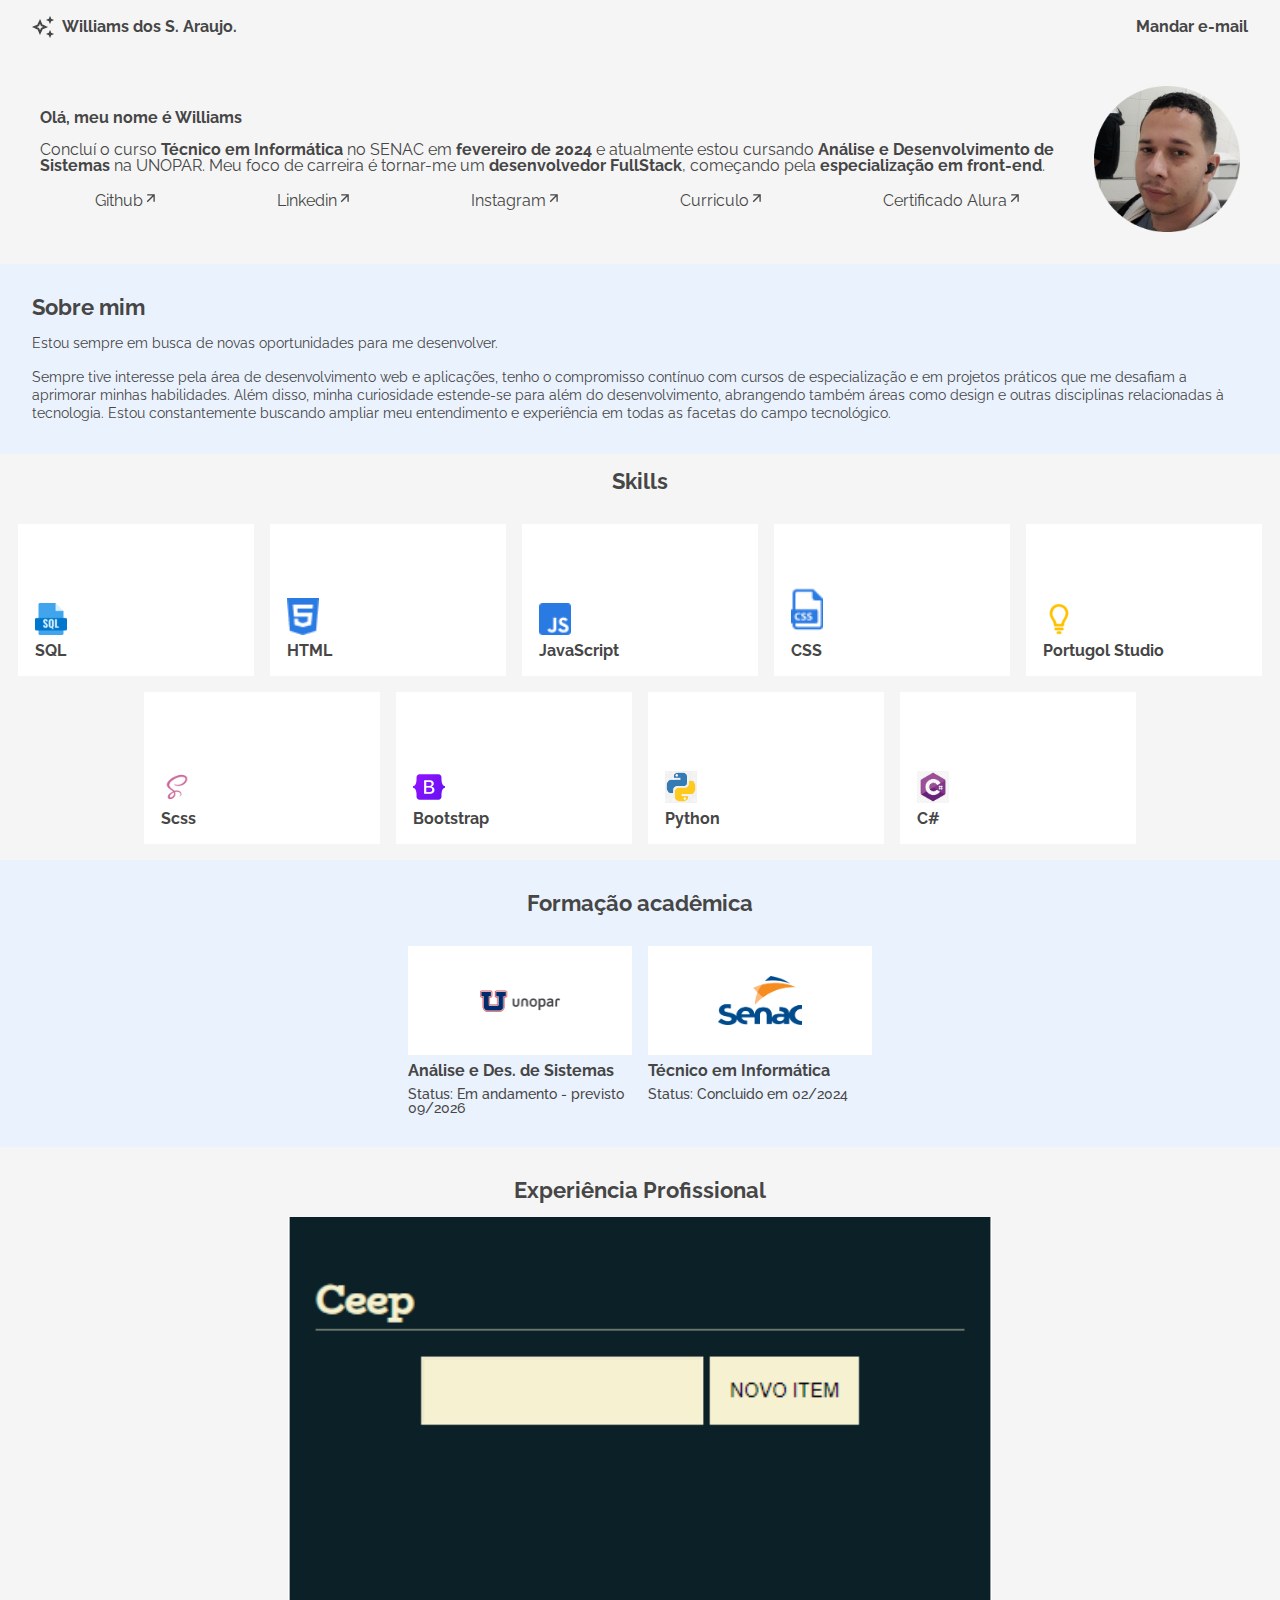
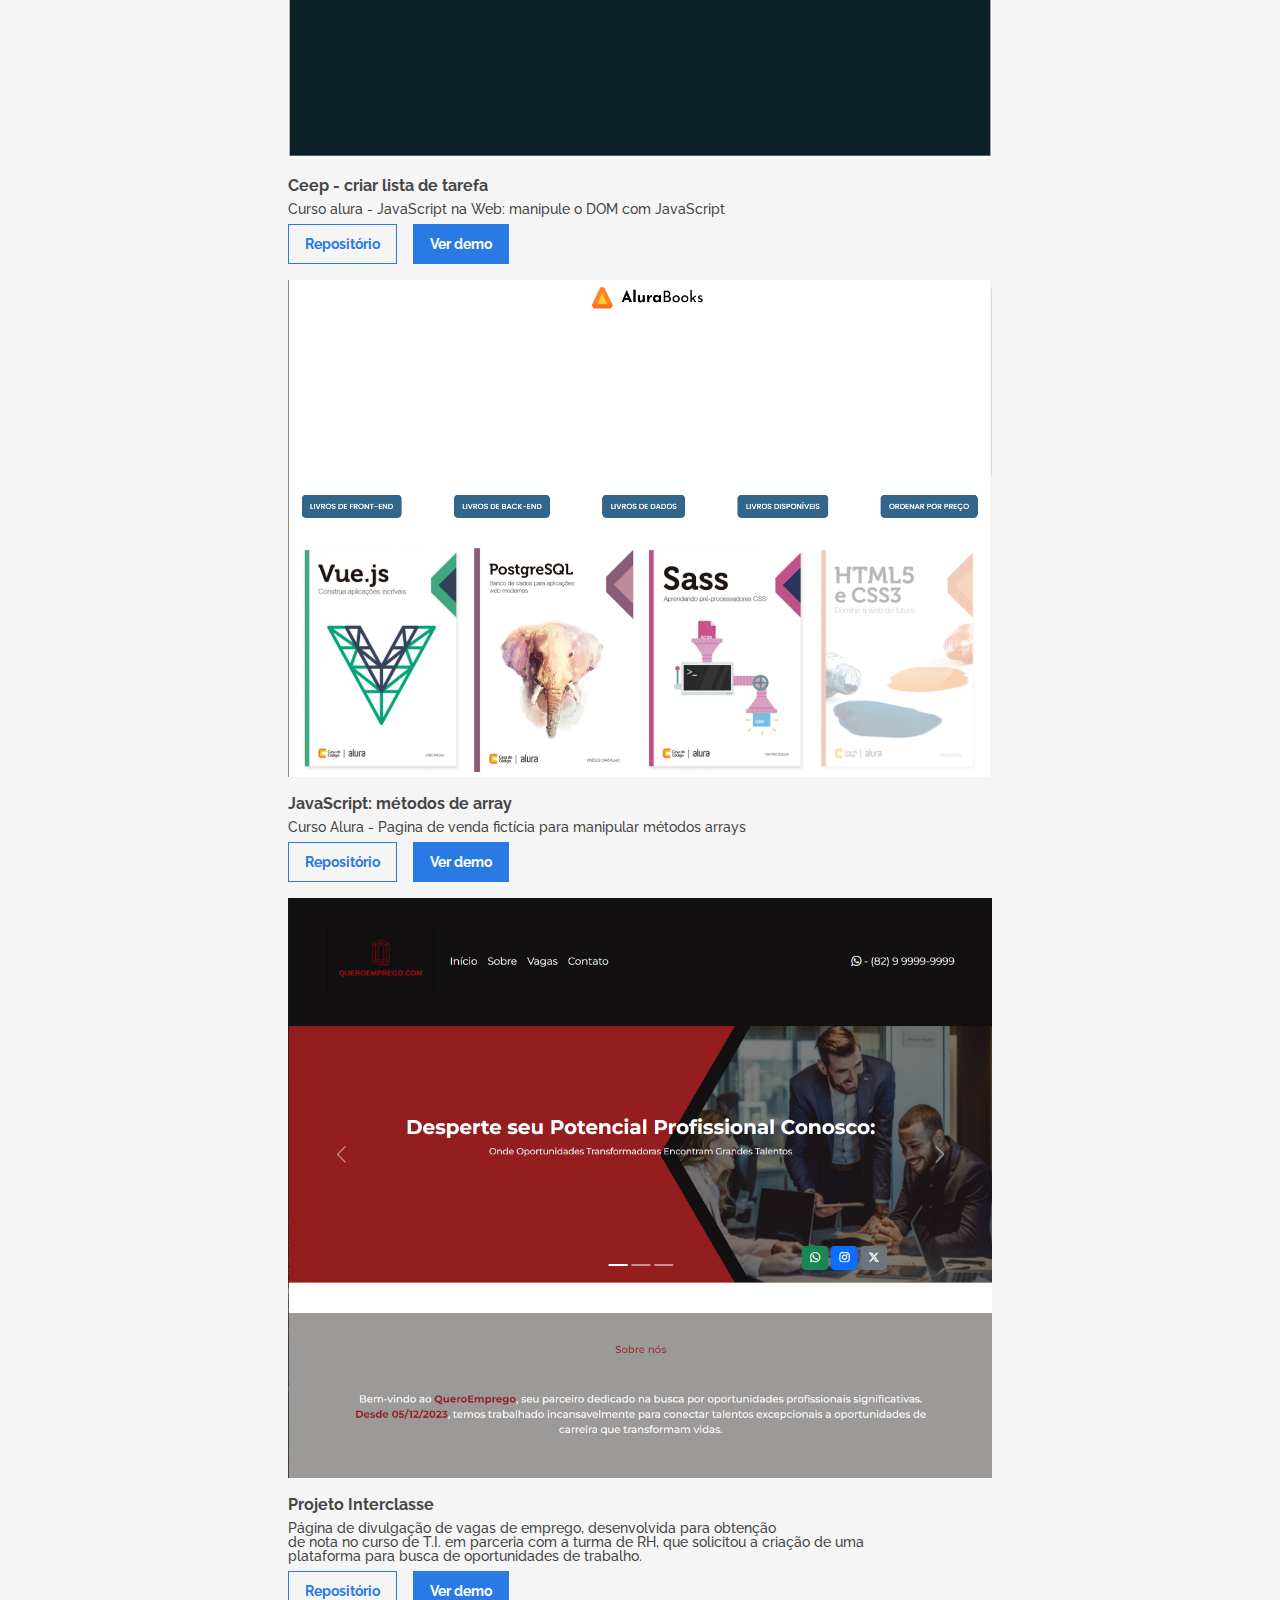
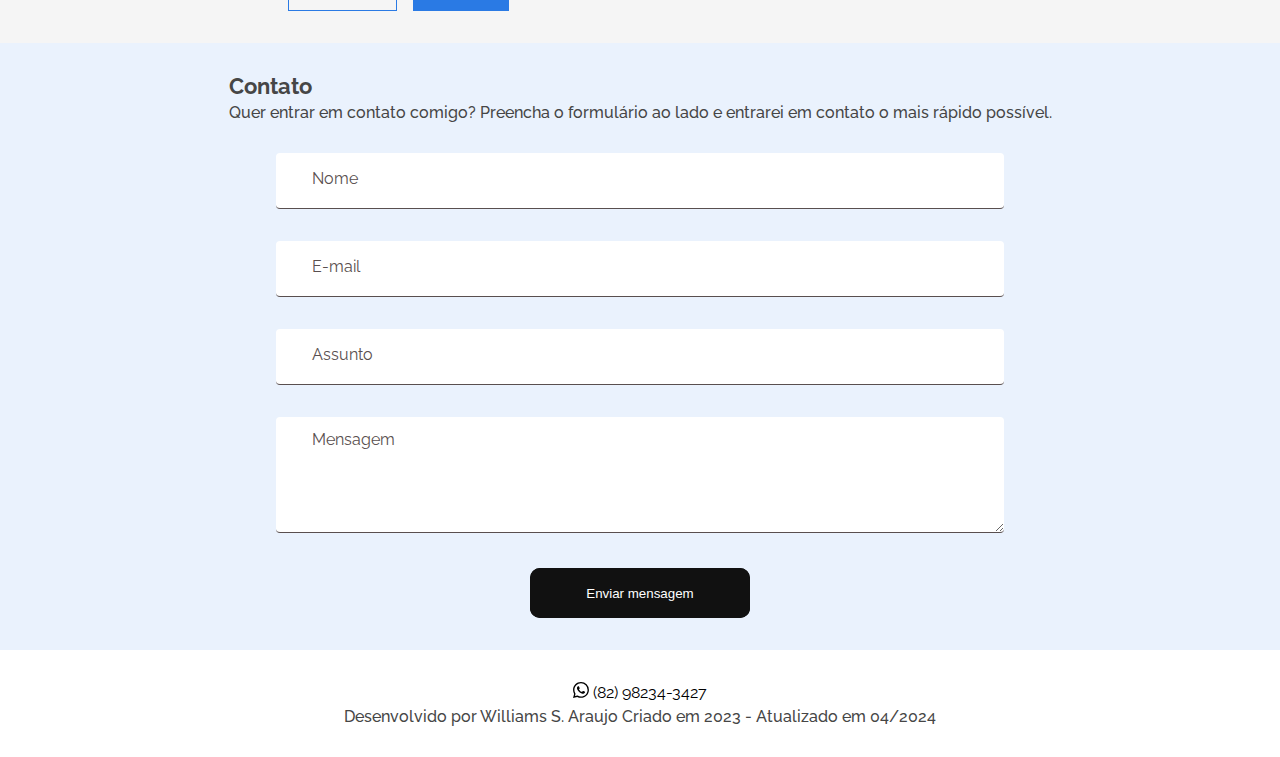
==== index.html @ cd234804 "Inclusão de skills" ====
<!DOCTYPE html>
<html lang="pt-br">

<head>
    <meta charset="UTF-8">
    <meta name="viewport" content="width=device-width, initial-scale=1.0">
    <title>Portfólio</title>

    <link rel="stylesheet" href="./assets/css/style.css">
    <link rel="shortcut icon" href="assets/image/portfolio.ico" type="image/x-icon">
    <link href="https://fonts.googleapis.com/css2?family=Raleway:wght@500&display=swap" rel="stylesheet">


</head>

<body>

    <header class="header__container">
        <div class="header__logo">
            <img src="assets/image/vector.png">
            <h1 class="header__title">Williams dos S. Araujo.</h1>
        </div>
        <nav>
            <ul class="links">
                <li class="link__item"><a href="#sobremim">Sobre mim</a></li>
                <li class="link__item"><a href="#skills">Skills</a></li>
                <li class="link__item"><a href="#formacao">Formações e Cursos</a></li>
                <li class="link__item"><a href="#xp">Experiência</a></li>
                <li class="link__item menu__contato"><a href="mailto:williams.lima989@gmail.com">Mandar e-mail</a></li>
            </ul>
        </nav>
    </header>

    <main>

        <section class="presentation">
            <img class="presentation__profile" src="assets/image/eu_foto.png">
            <div class="presentation__container" id="#sobremim">
                <h2 class="presentation__title">Olá, meu nome é Williams</h2>
                <h3 class="presentation__text">
                    Concluí o curso <strong>Técnico em Informática</strong> no SENAC em <strong>fevereiro de
                        2024</strong> e atualmente estou cursando <strong>Análise e Desenvolvimento de Sistemas</strong>
                    na UNOPAR. Meu foco de carreira é tornar-me um <strong>desenvolvedor FullStack</strong>, começando
                    pela <strong>especialização em front-end</strong>.
                </h3>
                <ul class="presentation__links">

                    <li class="presetation__link__item"><a href="https://github.com/WilCb" target="_blank">Github<img
                                src="./assets/image/arrow_back.svg"> </a></li>
                    <li class="presetation__link__item"><a href="https://www.linkedin.com/in/williams-araujo-front-end/"
                            target="_blank">Linkedin<img src="./assets/image/arrow_back.svg"></a></li>
                    <li class="presetation__link__item"><a href="https://www.instagram.com/wil_araaujo/"
                            target="_blank">Instagram<img src="./assets/image/arrow_back.svg"></a></li>
                    <li class="presetation__link__item"><a href="assets/image/Curriculo 2.0.pdf"
                            target="_blank">Curriculo<img src="./assets/image/arrow_back.svg"></a></li>
                    <li class="presetation__link__item"><a
                            href="https://cursos.alura.com.br/user/Williams-lima989/fullCertificate/6e165fa62fa26eb2075742953d4754cf"
                            target="_blank">Certificado
                            Alura<img src="./assets/image/arrow_back.svg"></a></li>
                </ul>
            </div>
        </section>

        <section class="about">
            <h2 class="about__title">Sobre mim</h2>
            <p class="about__text">Estou sempre em busca de novas oportunidades para me desenvolver.</p>
            <p class="about__text">
                Sempre tive interesse pela área de desenvolvimento web e aplicações,
                tenho o compromisso contínuo com cursos de especialização e em projetos práticos que me desafiam a
                aprimorar minhas habilidades.
                Além disso, minha curiosidade estende-se para além do desenvolvimento, abrangendo também áreas como
                design e outras disciplinas relacionadas à tecnologia.
                Estou constantemente buscando ampliar meu entendimento e experiência em todas as facetas do campo
                tecnológico.</p>
            </div>
        </section>

        <section class="skills">
            <h2 class="skills__title" id="skills">Skills</h2>
            <div class="skills__content">

                <div class="skill__box">
                    <img class="skills__img" src="assets/image/sql.png" alt="">
                    <span class="skills__name">SQL</span>
                </div>

                <div class="skill__box">
                    <img class="skills__img" src="./assets/image/htlm.png" alt="">
                    <span class="skills__name">HTML</span>
                </div>

                <div class="skill__box">
                    <img class="skills__img" src="./assets/image/js_icon.png" alt="">
                    <span class="skills__name">JavaScript</span>
                </div>

                <div class="skill__box">
                    <img class="skills__img" src="./assets/image/css_icon.png" alt="">
                    <span class="skills__name">CSS</span>
                </div>

                <div class="skill__box">
                    <img class="skills__img" src="./assets/image/portugol.png" alt="">
                    <span class="skills__name">Portugol Studio</span>
                </div>

                <div class="skill__box">
                    <img class="skills__img" src="./assets/image/sass.png" alt="">
                    <span class="skills__name">Scss</span>
                </div>

                <div class="skill__box">
                    <img class="skills__img" src="./assets/image/bootstrap.webp" alt="">
                    <span class="skills__name">Bootstrap</span>
                </div>

                <div class="skill__box">
                    <img class="skills__img" src="./assets/image/python.png" alt="">
                    <span class="skills__name">Python</span>
                </div>

                <div class="skill__box">
                    <img class="skills__img" src="./assets/image/csharp.png" alt="">
                    <span class="skills__name">C#</span>
                </div>
            </div>
        </section>

        <section class="academic">
            <h2 class="academic__title" id="formacao">Formação acadêmica</h2>
            <div class="academic__content">
                <div class="academic__box">
                    <div class="academic__image">
                        <img src="./assets/image/unopar.png" alt="">
                    </div>

                    <h3 class="academic__box__subtitle">Análise e Des. de Sistemas</h3>
                    <span class="academic__box__text">Status: Em andamento - previsto 09/2026</span>

                </div>
                <div class="academic__box">
                    <div class="academic__image">
                        <img src="./assets/image/senac.png" alt="">
                    </div>

                    <h3 class="academic__box__subtitle">Técnico em Informática</h3>
                    <span class="academic__box__text">Status: Concluido em 02/2024</span>

                </div>
            </div>
        </section>

        <section class="experience">
            <h2 class="experience__title" id="xp">Experiência Profissional</h2>
            <div class="experience__content">
                <div class="experience__box__img">
                    <img src="assets/image/Ceep.png">
                </div>
                <div class="experience__info">
                    <h2 class="experience__subtitle">Ceep - criar lista de tarefa</h2>
                    <span class="experience__text">Curso alura - JavaScript na Web: manipule o DOM com JavaScript</span>

                    <div class="experience__btns">
                        <a class="btn" href="https://github.com/WilCb/ceep" target="_blank">Repositório</a>
                        <a class="btn btn__demo" href="https://wilcb.github.io/ceep/" target="_blank">Ver demo</a>
                    </div>
                </div>
            </div>
            <div class="experience__content experience__content--reverse">
                <div class="experience__box__img">
                    <img src="assets/image/array.png">
                </div>
                <div class="experience__info">
                    <h2 class="experience__subtitle">JavaScript: métodos de array</h2>
                    <span class="experience__text">Curso Alura - Pagina de venda fictícia para manipular métodos arrays
                    </span>

                    <div class="experience__btns">
                        <a class="btn" href="https://github.com/WilCb/alurabook" target="_blank">Repositório</a>
                        <a class="btn btn__demo" href="https://wilcb.github.io/alurabook/" target="_blank">Ver demo</a>
                    </div>

                </div>
            </div>
            <div class="experience__content">
                <div class="experience__box__img">
                    <img src="assets/image/quero-emprego.png">
                </div>
                <div class="experience__info">
                    <h2 class="experience__subtitle">Projeto Interclasse</h2>
                    <span class="experience__text">Página de divulgação de vagas de emprego, desenvolvida para obtenção
                        de nota no curso de T.I. em parceria com a turma de RH, que solicitou a criação de uma
                        plataforma para busca de oportunidades de trabalho.</span>

                    <div class="experience__btns">
                        <a class="btn" href="https://github.com/WilCb/queroemprego" target="_blank">Repositório</a>
                        <a class="btn btn__demo" href="https://queroemprego.vercel.app/" target="_blank">Ver demo</a>
                    </div>
                </div>
            </div>
        </section>
    </main>

    <section class="form">
        <img class="form__img" src="assets/image/contact_image.png">
        <form class="form__content" action="https://formsubmit.co/williamsaraujo.dev@gmail.com" method="POST">
            <div class="form__presentation">
                <h2 class="form__title">Contato</h2>
                <p class="form__text">Quer entrar em contato comigo? Preencha o formulário ao lado e entrarei em contato
                    o mais rápido
                    possível. </p>
            </div>
            <div class="form__inputs">
                <div class="input__box">
                    <input class="form__input" type="text" id="nome" name="nome">
                    <span class="placeholder">Nome</span>
                </div>

                <div class="input__box">
                    <input class="form__input form__input__email" type="email" id="email" name="email">
                    <span class="placeholder placeholder__email">E-mail</span>
                </div>

                <div class="input__box">
                    <input class="form__input" type="text" id="assunto" name="assunto">
                    <span class="placeholder">Assunto</span>
                </div>

                <div class="input__box">
                    <textarea class="form__input" rows="5" cols="40" id="mensagem" name="mensagem"></textarea>
                    <span class="placeholder placeholder__textarea">Mensagem</span>
                </div>

            </div>
            <button class="glow-on-hover" id="btn_enviar">Enviar mensagem</button>
        </form>


    </section>

    <footer class="footer">
        <div>
            <img src="./assets/image/whatsapp.svg" alt=""> (82) 98234-3427
        </div>
        <div>
            <span>Desenvolvido por Williams S. Araujo</span>
            <span>Criado em 2023 - Atualizado em 04/2024</span>
        </div>
    </footer>

    <script src="./assets/js/placeholder.js"></script>
    <script src="./assets/js/validate.js"></script>
</body>

</html>
---- assets/css/style.css ----
@import url('./abstract/reset.css');

@import url('./components/header.css');
@import url('./components/presentation.css');
@import url('./components/about.css');
@import url('./components/skills.css');
@import url('./components/academic.css');
@import url('./components/experience.css');
@import url('./components/form.css');
@import url('./components/footer.css');
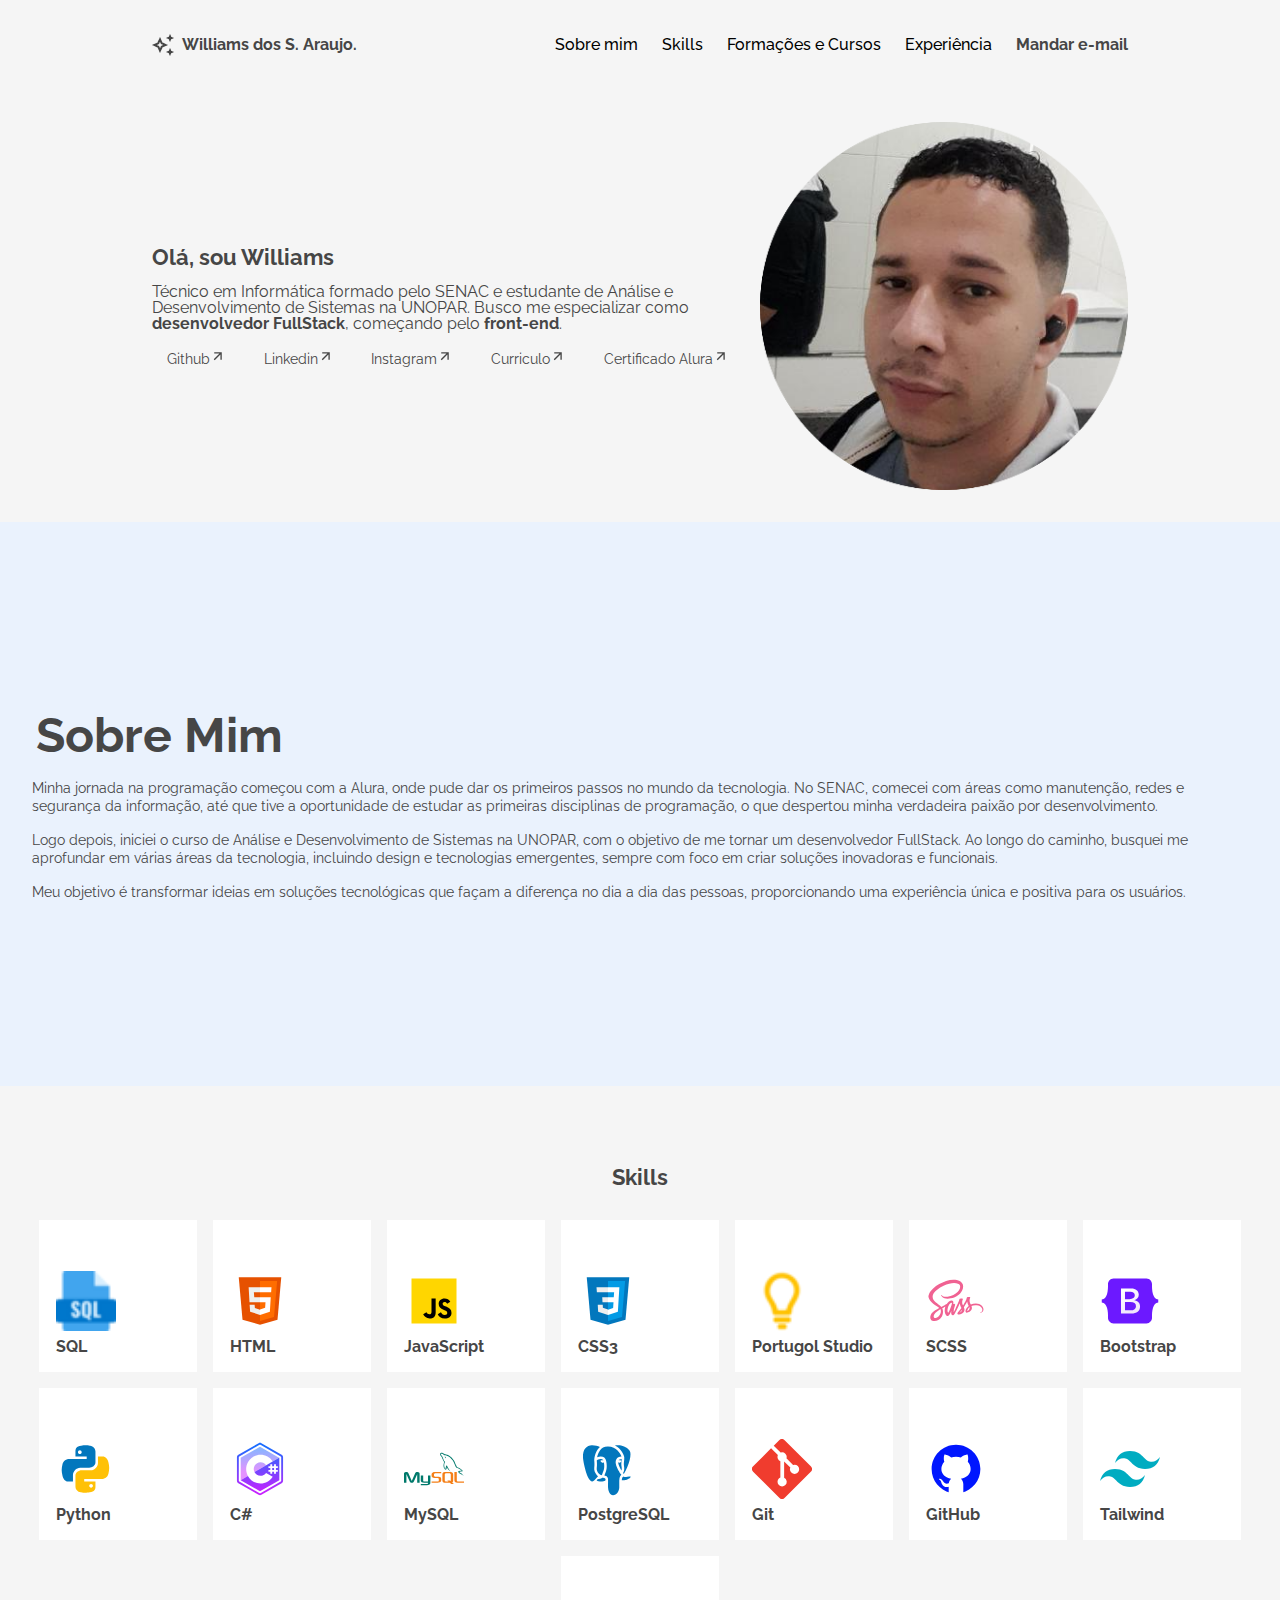
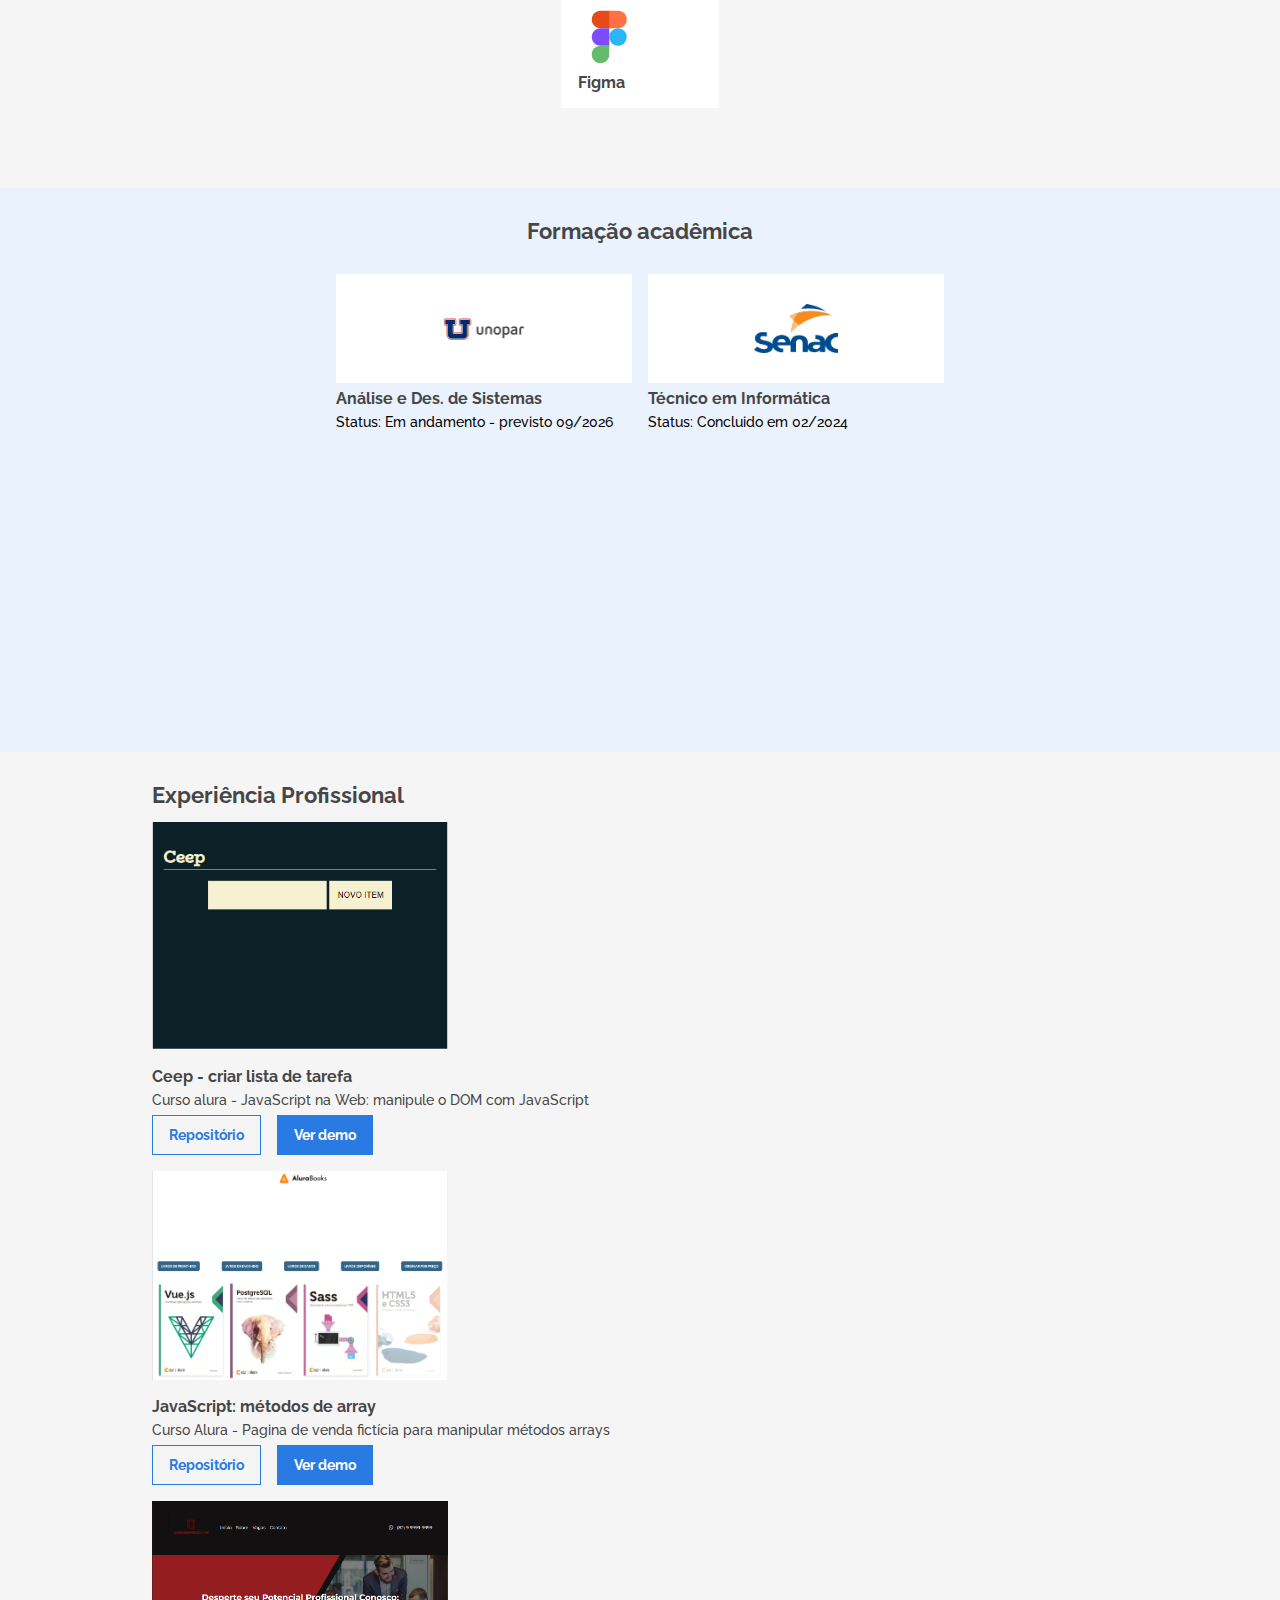
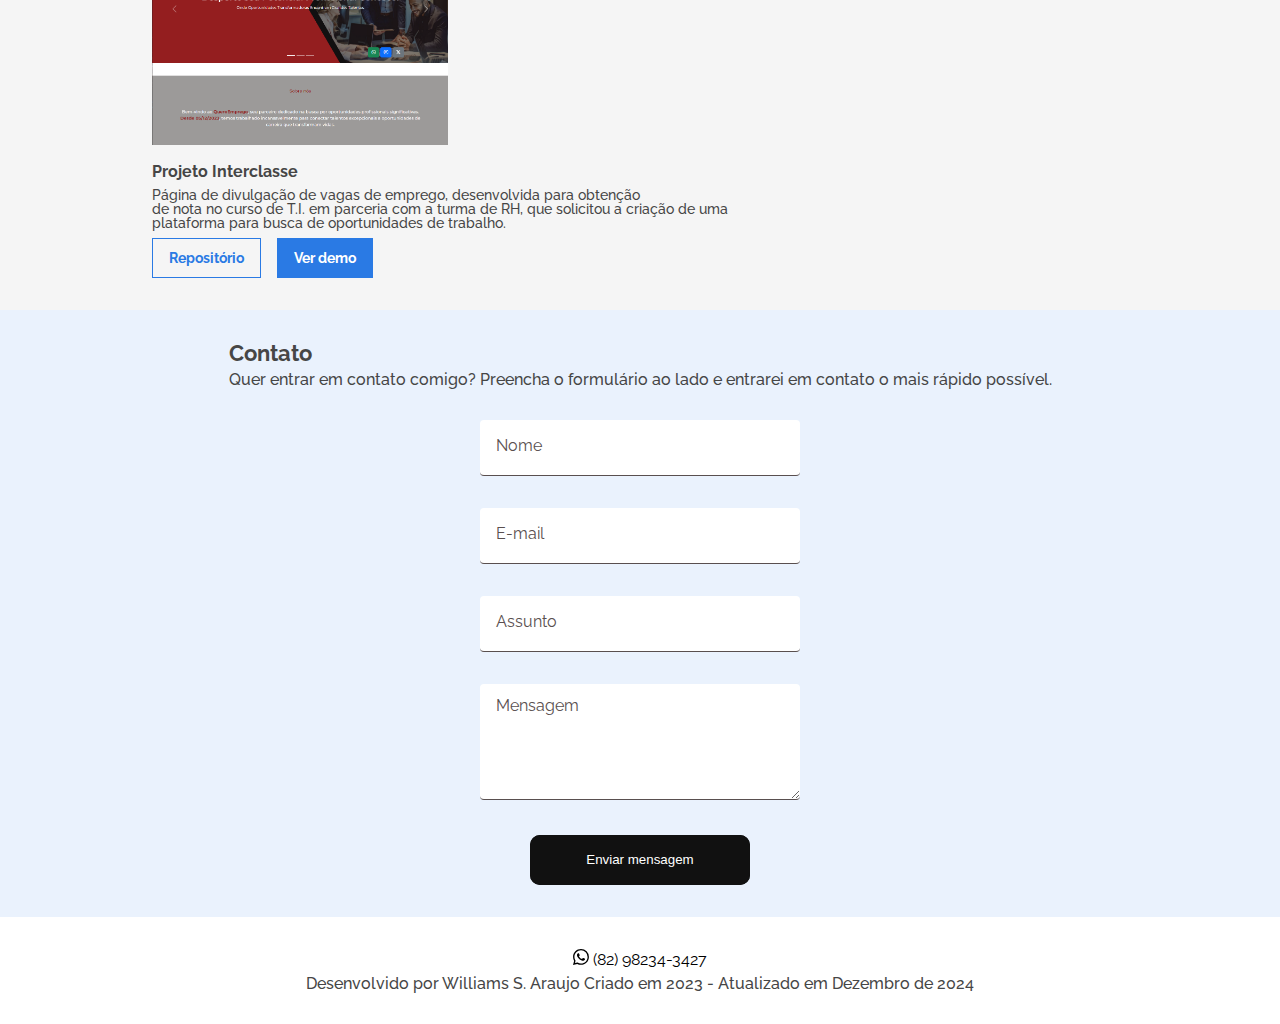
==== commit e2f60be6: "atualização de css para scss" ====
--- a/index.html
+++ b/index.html
@@ -32,28 +32,28 @@
     </header>
 
     <main>
-
         <section class="presentation">
             <img class="presentation__profile" src="assets/image/eu_foto.png">
-            <div class="presentation__container" id="#sobremim">
-                <h2 class="presentation__title">Olá, meu nome é Williams</h2>
-                <h3 class="presentation__text">
-                    Concluí o curso <strong>Técnico em Informática</strong> no SENAC em <strong>fevereiro de
-                        2024</strong> e atualmente estou cursando <strong>Análise e Desenvolvimento de Sistemas</strong>
-                    na UNOPAR. Meu foco de carreira é tornar-me um <strong>desenvolvedor FullStack</strong>, começando
-                    pela <strong>especialização em front-end</strong>.
-                </h3>
+            <div class="presentation__container" id="sobremim">
+                <h2 class="presentation__title">Olá, sou Williams</h2>
+                <p class="presentation__text">
+                    Técnico em Informática formado pelo SENAC e estudante de Análise e Desenvolvimento de Sistemas na
+                    UNOPAR.
+                    Busco me especializar como <strong>desenvolvedor FullStack</strong>, começando pelo
+                    <strong>front-end</strong>.
+                </p>
+
                 <ul class="presentation__links">
 
-                    <li class="presetation__link__item"><a href="https://github.com/WilCb" target="_blank">Github<img
+                    <li class="presetation__link-item"><a href="https://github.com/WilCb" target="_blank">Github<img
                                 src="./assets/image/arrow_back.svg"> </a></li>
-                    <li class="presetation__link__item"><a href="https://www.linkedin.com/in/williams-araujo-front-end/"
+                    <li class="presetation__link-item"><a href="https://www.linkedin.com/in/williams-araujo-front-end/"
                             target="_blank">Linkedin<img src="./assets/image/arrow_back.svg"></a></li>
-                    <li class="presetation__link__item"><a href="https://www.instagram.com/wil_araaujo/"
+                    <li class="presetation__link-item"><a href="https://www.instagram.com/wil_araaujo/"
                             target="_blank">Instagram<img src="./assets/image/arrow_back.svg"></a></li>
-                    <li class="presetation__link__item"><a href="assets/image/Curriculo 2.0.pdf"
+                    <li class="presetation__link-item"><a href="assets/image/Curriculo 2.0.pdf"
                             target="_blank">Curriculo<img src="./assets/image/arrow_back.svg"></a></li>
-                    <li class="presetation__link__item"><a
+                    <li class="presetation__link-item"><a
                             href="https://cursos.alura.com.br/user/Williams-lima989/fullCertificate/6e165fa62fa26eb2075742953d4754cf"
                             target="_blank">Certificado
                             Alura<img src="./assets/image/arrow_back.svg"></a></li>
@@ -62,67 +62,95 @@
         </section>
 
         <section class="about">
-            <h2 class="about__title">Sobre mim</h2>
-            <p class="about__text">Estou sempre em busca de novas oportunidades para me desenvolver.</p>
+            <h2 class="about__title">Sobre Mim</h2>
             <p class="about__text">
-                Sempre tive interesse pela área de desenvolvimento web e aplicações,
-                tenho o compromisso contínuo com cursos de especialização e em projetos práticos que me desafiam a
-                aprimorar minhas habilidades.
-                Além disso, minha curiosidade estende-se para além do desenvolvimento, abrangendo também áreas como
-                design e outras disciplinas relacionadas à tecnologia.
-                Estou constantemente buscando ampliar meu entendimento e experiência em todas as facetas do campo
-                tecnológico.</p>
-            </div>
+                Minha jornada na programação começou com a Alura, onde pude dar os primeiros passos no mundo da
+                tecnologia. No <strong>SENAC</strong>, comecei com áreas como <strong>manutenção</strong>,
+                <strong>redes</strong> e <strong>segurança da informação</strong>, até que tive a oportunidade de
+                estudar as primeiras disciplinas de <strong>programação</strong>, o que despertou minha verdadeira
+                paixão por desenvolvimento.
+            </p>
+            <p class="about__text">
+                Logo depois, iniciei o curso de <strong>Análise e Desenvolvimento de Sistemas</strong> na
+                <strong>UNOPAR</strong>, com o objetivo de me tornar um <strong>desenvolvedor FullStack</strong>. Ao
+                longo do caminho, busquei me aprofundar em várias áreas da tecnologia, incluindo <strong>design</strong>
+                e <strong>tecnologias emergentes</strong>, sempre com foco em criar soluções inovadoras e funcionais.
+            </p>
+            <p class="about__text">
+                Meu objetivo é transformar ideias em soluções tecnológicas que façam a diferença no dia a dia das
+                pessoas, proporcionando uma experiência única e positiva para os usuários.
+            </p>
         </section>
 
         <section class="skills">
             <h2 class="skills__title" id="skills">Skills</h2>
             <div class="skills__content">
-
-                <div class="skill__box">
-                    <img class="skills__img" src="assets/image/sql.png" alt="">
+                <div class="skill__box" title="Linguagem de consulta para bancos de dados">
+                    <img class="skills__img" src="assets/image/sql.png" alt="SQL">
                     <span class="skills__name">SQL</span>
                 </div>
-
-                <div class="skill__box">
-                    <img class="skills__img" src="./assets/image/htlm.png" alt="">
+                <div class="skill__box" title="Estruturação e marcação de páginas web">
+                    <img class="skills__img" src="./assets/image/html-5.svg" alt="HTML">
                     <span class="skills__name">HTML</span>
                 </div>
-
-                <div class="skill__box">
-                    <img class="skills__img" src="./assets/image/js_icon.png" alt="">
+                <div class="skill__box" title="Programação interativa na web">
+                    <img class="skills__img" src="./assets/image/javascript.svg" alt="JavaScript">
                     <span class="skills__name">JavaScript</span>
                 </div>
-
-                <div class="skill__box">
-                    <img class="skills__img" src="./assets/image/css_icon.png" alt="">
-                    <span class="skills__name">CSS</span>
-                </div>
-
-                <div class="skill__box">
-                    <img class="skills__img" src="./assets/image/portugol.png" alt="">
+                <div class="skill__box" title="Estilo e layout das páginas web">
+                    <img class="skills__img" src="./assets/image/css3.svg" alt="CSS3">
+                    <span class="skills__name">CSS3</span>
+                </div>
+                <div class="skill__box" title="Lógica de programação e desenvolvimento básico">
+                    <img class="skills__img" src="./assets/image/portugol.png" alt="Portugol Studio">
                     <span class="skills__name">Portugol Studio</span>
                 </div>
-
-                <div class="skill__box">
-                    <img class="skills__img" src="./assets/image/sass.png" alt="">
-                    <span class="skills__name">Scss</span>
-                </div>
-
-                <div class="skill__box">
-                    <img class="skills__img" src="./assets/image/bootstrap.webp" alt="">
+                <div class="skill__box" title="Pré-processador CSS">
+                    <img class="skills__img" src="./assets/image/sass.svg" alt="SCSS">
+                    <span class="skills__name">SCSS</span>
+                </div>
+                <div class="skill__box" title="Framework CSS para layouts responsivos">
+                    <img class="skills__img" src="./assets/image/bootstrap.svg" alt="Bootstrap">
                     <span class="skills__name">Bootstrap</span>
                 </div>
-
-                <div class="skill__box">
-                    <img class="skills__img" src="./assets/image/python.png" alt="">
+                <div class="skill__box" title="Programação em Python para automação e back-end">
+                    <img class="skills__img" src="./assets/image/python.svg" alt="Python">
                     <span class="skills__name">Python</span>
                 </div>
-
-                <div class="skill__box">
-                    <img class="skills__img" src="./assets/image/csharp.png" alt="">
+                <div class="skill__box" title="Desenvolvimento com C# em aplicações desktop e back-end">
+                    <img class="skills__img" src="./assets/image/csharp.svg" alt="C#">
                     <span class="skills__name">C#</span>
                 </div>
+                <div class="skill__box" title="Banco de dados relacional">
+                    <img class="skills__img" src="assets/image/mysql.svg" alt="MySQL">
+                    <span class="skills__name">MySQL</span>
+                </div>
+        
+                <div class="skill__box" title="Banco de dados relacional com foco em integridade e performance">
+                    <img class="skills__img" src="assets/image/postgresql.svg" alt="PostgreSQL">
+                    <span class="skills__name">PostgreSQL</span>
+                </div>
+        
+                <div class="skill__box" title="Controle de versão de código fonte">
+                    <img class="skills__img" src="assets/image/git.svg" alt="Git">
+                    <span class="skills__name">Git</span>
+                </div>
+        
+                <div class="skill__box" title="Plataforma para hospedagem de repositórios de código">
+                    <img class="skills__img" src="assets/image/github.svg" alt="GitHub">
+                    <span class="skills__name">GitHub</span>
+                </div>
+        
+                <div class="skill__box" title="Framework CSS para construção de layouts rápidos e responsivos">
+                    <img class="skills__img" src="assets/image/tailwind.svg" alt="Tailwind">
+                    <span class="skills__name">Tailwind</span>
+                </div>
+        
+                <div class="skill__box" title="Ferramenta para design de interfaces e protótipos">
+                    <img class="skills__img" src="assets/image/figma.svg" alt="Figma">
+                    <span class="skills__name">Figma</span>
+                </div>
+        
             </div>
         </section>
 
@@ -212,22 +240,22 @@
             </div>
             <div class="form__inputs">
                 <div class="input__box">
-                    <input class="form__input" type="text" id="nome" name="nome">
+                    <input class="form__input" type="text" id="nome" name="nome" placeholder="">
                     <span class="placeholder">Nome</span>
                 </div>
 
                 <div class="input__box">
-                    <input class="form__input form__input__email" type="email" id="email" name="email">
+                    <input class="form__input form__input__email" type="email" id="email" name="email" placeholder="" pattern="[a-z0-9._%+\-]+@[a-z0-9.\-]+\.[a-z]{2,}$">
                     <span class="placeholder placeholder__email">E-mail</span>
                 </div>
 
                 <div class="input__box">
-                    <input class="form__input" type="text" id="assunto" name="assunto">
+                    <input class="form__input" type="text" id="assunto" name="assunto" placeholder="">
                     <span class="placeholder">Assunto</span>
                 </div>
 
                 <div class="input__box">
-                    <textarea class="form__input" rows="5" cols="40" id="mensagem" name="mensagem"></textarea>
+                    <textarea class="form__input" rows="5" cols="40" id="mensagem" name="mensagem" placeholder=""></textarea>
                     <span class="placeholder placeholder__textarea">Mensagem</span>
                 </div>
 
@@ -244,7 +272,7 @@
         </div>
         <div>
             <span>Desenvolvido por Williams S. Araujo</span>
-            <span>Criado em 2023 - Atualizado em 04/2024</span>
+            <span>Criado em 2023 - Atualizado em Dezembro de 2024</span>
         </div>
     </footer>
 
--- a/assets/css/style.css
+++ b/assets/css/style.css
@@ -1,10 +1,804 @@
-@import url('./abstract/reset.css');
-
-@import url('./components/header.css');
-@import url('./components/presentation.css');
-@import url('./components/about.css');
-@import url('./components/skills.css');
-@import url('./components/academic.css');
-@import url('./components/experience.css');
-@import url('./components/form.css');
-@import url('./components/footer.css');+@charset "UTF-8";
+:root {
+  color-scheme: light dark;
+}
+
+/* Text Color Dark */
+/* Text size mobile */
+/* 22px */
+/* 16px */
+/* 14px */
+/* Text size Desktop */
+/* 52px */
+/* 32px */
+/* 22px */
+/* 16px */
+/* Weights
+100: Thin (Fino)
+200: Extra-light (Extra leve) ou Ultra-light
+300: Light (Leve)
+400: Normal (Padrão) ou Regular
+500: Medium (Médio)
+600: Semi-bold (Semi-negrito)
+700: Bold (Negrito)
+800: Extra-bold (Extra negrito) ou Ultra-bold
+900: Black (Super negrito) ou Heavy
+
+*/
+/* Text Placeholder */
+/* 12px */
+/* Text Placeholder Dark */
+/* Background */
+/* Background Dark */
+/* Cursores */
+html, body, div, span, applet, object, iframe,
+h1, h2, h3, h4, h5, h6, p, blockquote, pre,
+a, abbr, acronym, address, big, cite, code,
+del, dfn, em, img, ins, kbd, q, s, samp,
+small, strike, strong, sub, sup, tt, var,
+b, u, i, center,
+dl, dt, dd, ol, ul, li,
+fieldset, form, label, legend,
+table, caption, tbody, tfoot, thead, tr, th, td,
+article, aside, canvas, details, embed,
+figure, figcaption, footer, header, hgroup,
+menu, nav, output, ruby, section, summary,
+time, mark, audio, video {
+  margin: 0;
+  padding: 0;
+  border: 0;
+  font-size: 16px;
+  font: inherit;
+  vertical-align: baseline;
+}
+
+article, aside, details, figcaption, figure,
+footer, header, hgroup, menu, nav, section {
+  display: block;
+}
+
+body {
+  background-color: light-dark(#F5F5F5, #222831);
+  cursor: url("data:image/svg+xml,%3Csvg xmlns='http://www.w3.org/2000/svg' width='26' height='31' fill='none' viewBox='0 0 26 31'%3E%3Cpath fill='%23fff' fill-rule='evenodd' stroke='%23010101' stroke-linecap='square' stroke-width='2.5' d='M21.993 14.425 2.549 2.935l4.444 23.108 4.653-10.002 10.347-1.616Z' clip-rule='evenodd'/%3E%3C/svg%3E"), auto;
+  font-family: "Raleway";
+  line-height: 1;
+  font-size: 16px;
+}
+
+p, h1, h2, h3, span, input, textarea {
+  cursor: url("data:image/svg+xml,%3Csvg xmlns='http://www.w3.org/2000/svg' width='13' height='25' fill='none' viewBox='0 0 13 25'%3E%3Cpath fill='%23000' stroke='%23fff' stroke-width='1.75' d='M8 18.48v-4.23h1.27v-3H8V5.8c.2-.44.5-.82.87-1.14.23-.16.52-.32.83-.44a5.4 5.4 0 0 1 1.17-.05l.87.05.05-.87.08-1.27.06-.87-.88-.06c-.7-.04-1.4 0-2.1.14l-.05.01-.06.02c-.7.25-1.29.56-1.82.95L7 2.28l-.03.02c-.16.13-.31.28-.46.42a6.93 6.93 0 0 0-.39-.38l-.03-.03-.03-.02a5.86 5.86 0 0 0-1.85-.97l-.04-.01-.04-.01a8.1 8.1 0 0 0-2.19-.16l-.87.06.06.87.08 1.27.06.88.87-.06c.43-.03.85 0 1.27.08.23.08.5.21.74.4.33.3.63.72.84 1.19v5.42H3.72v3h1.27v4.2c-.21.47-.51.89-.88 1.24-.2.14-.46.28-.75.37-.36.07-.8.1-1.22.06l-.87-.05-.06.87-.08 1.27-.06.88.87.05c.71.05 1.42 0 2.12-.14h.04l.04-.02a5.83 5.83 0 0 0 1.88-.95l.03-.02.03-.03.44-.43c.14.14.28.27.44.4l.02.02.02.01c.55.42 1.14.73 1.76.95l.05.02.06.01c.77.17 1.47.22 2.17.18l.88-.05-.05-.87-.07-1.27-.05-.87-.87.04c-.42.03-.83 0-1.24-.08-.24-.1-.52-.25-.8-.45A3.4 3.4 0 0 1 8 18.48Z'/%3E%3C/svg%3E"), auto;
+}
+
+a, button {
+  cursor: url("data:image/svg+xml,%3Csvg xmlns='http://www.w3.org/2000/svg' width='26' height='31' fill='none' viewBox='0 0 26 31'%3E%3Cpath fill='%23fff' fill-rule='evenodd' stroke='%23010101' stroke-linecap='square' stroke-width='2.5' d='M21.993 14.425 2.549 2.935l4.444 23.108 4.653-10.002 10.347-1.616Z' clip-rule='evenodd'/%3E%3C/svg%3E"), auto;
+}
+
+ol, ul {
+  list-style: none;
+}
+
+blockquote, q {
+  quotes: none;
+}
+
+blockquote:before, blockquote:after,
+q:before, q:after {
+  content: "";
+}
+
+table {
+  border-collapse: collapse;
+  border-spacing: 0;
+}
+
+a {
+  color: inherit;
+  text-decoration: none;
+}
+
+/* Cabeçalho */
+.header__container {
+  display: flex;
+  flex-direction: row;
+  flex-wrap: nowrap;
+  justify-content: space-between;
+  align-items: center;
+  align-content: normal;
+  gap: 0.5rem;
+  padding: 1rem;
+}
+.header__container .header__logo {
+  display: flex;
+  flex-direction: row;
+  flex-wrap: nowrap;
+  justify-content: space-between;
+  align-items: center;
+  align-content: normal;
+  gap: 0.5rem;
+}
+.header__container .header__logo .header__title {
+  color: light-dark(#464646, #c1cbd1);
+  font-weight: 700;
+}
+
+/* Links de navegação */
+.link__item {
+  display: none;
+}
+
+.menu__contato {
+  display: block;
+}
+.menu__contato a {
+  color: light-dark(#464646, #c1cbd1);
+  font-size: 0.875rem;
+  font-weight: 700;
+}
+
+/* Versão tablet */
+@media screen and (min-width: 768px) {
+  .header__container {
+    padding: 1rem 2rem;
+  }
+  .header__container .menu__contato a {
+    font-weight: 700;
+    font-size: 1rem;
+  }
+}
+/* Versão desktop */
+@media screen and (min-width: 1024px) {
+  .header__container {
+    padding: 2.125rem 9.5rem;
+  }
+  .header__container .links {
+    display: flex;
+    flex-direction: row;
+    flex-wrap: nowrap;
+    justify-content: flex-start;
+    align-items: center;
+    align-content: normal;
+    gap: 1.5rem;
+  }
+  .header__container .links .link__item {
+    display: flex;
+    font-weight: 500;
+  }
+  .header__container .links .link__item a {
+    cursor: url("data:image/svg+xml,%3Csvg xmlns='http://www.w3.org/2000/svg' width='28' height='29' fill='none' viewBox='0 0 28 29'%3E%3Cpath fill='%23fff' d='M6.84 21.83c-.47-.6-1.05-1.82-2.07-3.34-.58-.83-2.01-2.41-2.45-3.23a2.1 2.1 0 0 1-.25-1.67 2.2 2.2 0 0 1 2.39-1.67c.85.18 1.63.6 2.25 1.2.43.41.82.85 1.18 1.32.27.34.33.47.63.85.3.39.5.77.35.2-.11-.83-.31-2.23-.6-3.48-.21-.95-.26-1.1-.46-1.82s-.32-1.32-.54-2.13c-.2-.8-.35-1.62-.46-2.44a4.7 4.7 0 0 1 .43-3.08c.58-.55 1.44-.7 2.17-.37a4.4 4.4 0 0 1 1.57 2.17c.43 1.07.72 2.19.86 3.33.27 1.67.79 4.1.8 4.6 0-.61-.11-1.91 0-2.5.12-.6.54-1.1 1.12-1.33.5-.15 1.02-.19 1.53-.1.52.1.98.4 1.29.83.38.98.6 2 .63 3.05.04-.91.2-1.82.47-2.7.28-.39.68-.67 1.15-.8.55-.1 1.11-.1 1.66 0 .46.15.85.44 1.14.82.35.88.56 1.82.63 2.77 0 .23.12-.65.48-1.24a1.67 1.67 0 1 1 3.17 1.07v3.77c-.06.97-.2 1.94-.4 2.9-.29.85-.7 1.65-1.2 2.38-.8.9-1.48 1.92-1.98 3.02a6.67 6.67 0 0 0 .03 3.2c-.68.07-1.37.07-2.05 0-.65-.1-1.45-1.4-1.67-1.8a.63.63 0 0 0-1.13 0c-.37.64-1.18 1.79-1.75 1.85-1.12.14-3.42 0-5.23 0 0 0 .3-1.66-.39-2.27-.68-.6-1.38-1.3-1.9-1.76l-1.4-1.6Z'/%3E%3Cpath stroke='%23000' stroke-linecap='round' stroke-linejoin='round' stroke-width='2.25' d='M6.84 21.83c-.47-.6-1.05-1.82-2.07-3.34-.58-.83-2.01-2.41-2.45-3.23a2.1 2.1 0 0 1-.25-1.67 2.2 2.2 0 0 1 2.39-1.67c.85.18 1.63.6 2.25 1.2.43.41.82.85 1.18 1.32.27.34.33.47.63.85.3.39.5.77.35.2-.11-.83-.31-2.23-.6-3.48-.21-.95-.26-1.1-.46-1.82s-.32-1.32-.54-2.13c-.2-.8-.35-1.62-.46-2.44a4.7 4.7 0 0 1 .43-3.08c.58-.55 1.44-.7 2.17-.37a4.4 4.4 0 0 1 1.57 2.17c.43 1.07.72 2.19.86 3.33.27 1.67.79 4.1.8 4.6 0-.61-.11-1.91 0-2.5.12-.6.54-1.1 1.12-1.33.5-.15 1.02-.19 1.53-.1.52.1.98.4 1.29.83.38.98.6 2 .63 3.05.04-.91.2-1.82.47-2.7.28-.39.68-.67 1.15-.8.55-.1 1.11-.1 1.66 0 .46.15.85.44 1.14.82.35.88.56 1.82.63 2.77 0 .23.12-.65.48-1.24a1.67 1.67 0 1 1 3.17 1.07v3.77c-.06.97-.2 1.94-.4 2.9-.29.85-.7 1.65-1.2 2.38-.8.9-1.48 1.92-1.98 3.02a6.67 6.67 0 0 0 .03 3.2c-.68.07-1.37.07-2.05 0-.65-.1-1.45-1.4-1.67-1.8a.63.63 0 0 0-1.13 0c-.37.64-1.18 1.79-1.75 1.85-1.12.14-3.42 0-5.23 0 0 0 .3-1.66-.39-2.27-.68-.6-1.38-1.3-1.9-1.76l-1.4-1.6Z' clip-rule='evenodd'/%3E%3Cpath fill='%23000' d='M20.65 22.3v-6.24c0-.38-.31-.68-.7-.68-.37 0-.68.3-.68.68v6.23c0 .38.3.68.69.68.38 0 .69-.3.69-.68ZM17.2 22.3l-.04-6.25a.67.67 0 1 0-1.34.01l.04 6.24a.67.67 0 1 0 1.34 0ZM12.37 16.07l.04 6.22c0 .38.3.68.67.68.37 0 .67-.3.67-.68l-.04-6.23c0-.38-.3-.68-.67-.68-.37 0-.67.31-.67.69Z'/%3E%3C/svg%3E"), auto;
+  }
+  .header__container .links .link__item:hover {
+    font-weight: 700;
+    -webkit-text-decoration: underline 0.25rem;
+            text-decoration: underline 0.25rem;
+  }
+}
+.presentation {
+  display: flex;
+  flex-direction: column;
+  flex-wrap: nowrap;
+  justify-content: flex-start;
+  align-items: stretch;
+  align-content: normal;
+  gap: 1rem;
+  padding: 1rem;
+}
+.presentation .presentation__profile {
+  width: 98px;
+}
+.presentation .presentation__container {
+  display: flex;
+  flex-direction: column;
+  flex-wrap: nowrap;
+  justify-content: flex-start;
+  align-items: stretch;
+  align-content: normal;
+  gap: 1rem;
+}
+.presentation .presentation__container .presentation__title {
+  color: light-dark(#464646, #c1cbd1);
+  font-size: 1.375rem;
+  font-weight: 700;
+}
+.presentation .presentation__container .presentation__text {
+  color: light-dark(#464646, #c1cbd1);
+  font-size: 0.875rem;
+}
+.presentation .presentation__container .presentation__text strong {
+  font-weight: 700;
+}
+.presentation .presentation__container .presentation__links {
+  display: flex;
+  flex-direction: row;
+  flex-wrap: wrap;
+  justify-content: space-around;
+  align-items: center;
+  align-content: normal;
+  gap: 0.5rem;
+}
+.presentation .presentation__container .presentation__links .presetation__link-item {
+  color: light-dark(#464646, #c1cbd1);
+  font-size: 0.875rem;
+}
+
+/* TABLET */
+@media screen and (min-width: 768px) {
+  .presentation {
+    align-items: center;
+    flex-direction: row-reverse;
+    padding: 4rem 2.5rem;
+  }
+  .presentation .presentation__profile {
+    width: 146px;
+  }
+  .presentation .presentation__container .presentation__text {
+    font-size: 1rem;
+  }
+  .presentation .presentation__container .presetation__link-item {
+    font-size: 1rem;
+  }
+  .presentation .presentation__container .presetation__link-item a {
+    cursor: url("data:image/svg+xml,%3Csvg xmlns='http://www.w3.org/2000/svg' width='28' height='29' fill='none' viewBox='0 0 28 29'%3E%3Cpath fill='%23fff' d='M6.84 21.83c-.47-.6-1.05-1.82-2.07-3.34-.58-.83-2.01-2.41-2.45-3.23a2.1 2.1 0 0 1-.25-1.67 2.2 2.2 0 0 1 2.39-1.67c.85.18 1.63.6 2.25 1.2.43.41.82.85 1.18 1.32.27.34.33.47.63.85.3.39.5.77.35.2-.11-.83-.31-2.23-.6-3.48-.21-.95-.26-1.1-.46-1.82s-.32-1.32-.54-2.13c-.2-.8-.35-1.62-.46-2.44a4.7 4.7 0 0 1 .43-3.08c.58-.55 1.44-.7 2.17-.37a4.4 4.4 0 0 1 1.57 2.17c.43 1.07.72 2.19.86 3.33.27 1.67.79 4.1.8 4.6 0-.61-.11-1.91 0-2.5.12-.6.54-1.1 1.12-1.33.5-.15 1.02-.19 1.53-.1.52.1.98.4 1.29.83.38.98.6 2 .63 3.05.04-.91.2-1.82.47-2.7.28-.39.68-.67 1.15-.8.55-.1 1.11-.1 1.66 0 .46.15.85.44 1.14.82.35.88.56 1.82.63 2.77 0 .23.12-.65.48-1.24a1.67 1.67 0 1 1 3.17 1.07v3.77c-.06.97-.2 1.94-.4 2.9-.29.85-.7 1.65-1.2 2.38-.8.9-1.48 1.92-1.98 3.02a6.67 6.67 0 0 0 .03 3.2c-.68.07-1.37.07-2.05 0-.65-.1-1.45-1.4-1.67-1.8a.63.63 0 0 0-1.13 0c-.37.64-1.18 1.79-1.75 1.85-1.12.14-3.42 0-5.23 0 0 0 .3-1.66-.39-2.27-.68-.6-1.38-1.3-1.9-1.76l-1.4-1.6Z'/%3E%3Cpath stroke='%23000' stroke-linecap='round' stroke-linejoin='round' stroke-width='2.25' d='M6.84 21.83c-.47-.6-1.05-1.82-2.07-3.34-.58-.83-2.01-2.41-2.45-3.23a2.1 2.1 0 0 1-.25-1.67 2.2 2.2 0 0 1 2.39-1.67c.85.18 1.63.6 2.25 1.2.43.41.82.85 1.18 1.32.27.34.33.47.63.85.3.39.5.77.35.2-.11-.83-.31-2.23-.6-3.48-.21-.95-.26-1.1-.46-1.82s-.32-1.32-.54-2.13c-.2-.8-.35-1.62-.46-2.44a4.7 4.7 0 0 1 .43-3.08c.58-.55 1.44-.7 2.17-.37a4.4 4.4 0 0 1 1.57 2.17c.43 1.07.72 2.19.86 3.33.27 1.67.79 4.1.8 4.6 0-.61-.11-1.91 0-2.5.12-.6.54-1.1 1.12-1.33.5-.15 1.02-.19 1.53-.1.52.1.98.4 1.29.83.38.98.6 2 .63 3.05.04-.91.2-1.82.47-2.7.28-.39.68-.67 1.15-.8.55-.1 1.11-.1 1.66 0 .46.15.85.44 1.14.82.35.88.56 1.82.63 2.77 0 .23.12-.65.48-1.24a1.67 1.67 0 1 1 3.17 1.07v3.77c-.06.97-.2 1.94-.4 2.9-.29.85-.7 1.65-1.2 2.38-.8.9-1.48 1.92-1.98 3.02a6.67 6.67 0 0 0 .03 3.2c-.68.07-1.37.07-2.05 0-.65-.1-1.45-1.4-1.67-1.8a.63.63 0 0 0-1.13 0c-.37.64-1.18 1.79-1.75 1.85-1.12.14-3.42 0-5.23 0 0 0 .3-1.66-.39-2.27-.68-.6-1.38-1.3-1.9-1.76l-1.4-1.6Z' clip-rule='evenodd'/%3E%3Cpath fill='%23000' d='M20.65 22.3v-6.24c0-.38-.31-.68-.7-.68-.37 0-.68.3-.68.68v6.23c0 .38.3.68.69.68.38 0 .69-.3.69-.68ZM17.2 22.3l-.04-6.25a.67.67 0 1 0-1.34.01l.04 6.24a.67.67 0 1 0 1.34 0ZM12.37 16.07l.04 6.22c0 .38.3.68.67.68.37 0 .67-.3.67-.68l-.04-6.23c0-.38-.3-.68-.67-.68-.37 0-.67.31-.67.69Z'/%3E%3C/svg%3E"), auto;
+  }
+  .presentation .presentation__container .presetation__link-item a:hover {
+    font-weight: 900;
+  }
+}
+@media screen and (min-width: 1200px) {
+  .presentation {
+    padding: 2rem 9.5rem;
+  }
+  .presentation .presentation__profile {
+    width: 368px;
+  }
+  .presentation__title {
+    font-size: 3.25rem;
+  }
+  .presentation__text {
+    font-size: 1.375rem;
+  }
+  .presentation__links {
+    flex-wrap: wrap;
+    gap: 2rem;
+    justify-content: flex-start;
+  }
+}
+.about {
+  display: flex;
+  flex-direction: column;
+  flex-wrap: nowrap;
+  justify-content: flex-start;
+  align-items: stretch;
+  align-content: normal;
+  gap: 1rem;
+  background-color: light-dark(#EAF2FD, #153448);
+  padding: 2rem 1rem;
+}
+.about .about__title {
+  color: light-dark(#464646, #c1cbd1);
+  font-size: 1.375rem;
+  font-weight: 700;
+}
+.about .about__text {
+  color: light-dark(#464646, #c1cbd1);
+  font-size: 0.875rem;
+  line-height: 1.125rem;
+}
+
+/* Tablet */
+@media screen and (min-width: 768px) {
+  .about {
+    justify-content: center;
+    padding: 2rem;
+    margin-bottom: 3rem;
+    height: 500px;
+  }
+  .about .about__title {
+    font-size: 3rem;
+    padding: 0.25rem;
+  }
+}
+/* Desktop */
+@media screen and (min-width: 1440px) {
+  .about {
+    padding: 4rem;
+  }
+  .about__text {
+    font-size: var(--size-text-text-d);
+  }
+}
+.skills {
+  display: flex;
+  flex-direction: column;
+  flex-wrap: nowrap;
+  justify-content: flex-start;
+  align-items: center;
+  align-content: normal;
+  gap: 2rem;
+  padding: 1rem;
+}
+.skills .skills__title {
+  color: light-dark(#464646, #c1cbd1);
+  font-size: 1.375rem;
+  font-weight: 700;
+}
+.skills .skills__content {
+  display: flex;
+  flex-direction: row;
+  flex-wrap: wrap;
+  justify-content: center;
+  align-items: center;
+  align-content: normal;
+  gap: 1rem;
+}
+.skills .skills__content .skill__box {
+  animation: reveal 1ms ease-in-out both;
+  animation-timeline: view();
+  animation-range: entry 120% cover 20%;
+  align-items: flex-start;
+  background-color: light-dark(#FFFFFF, #000000);
+  border: 1px solid light-dark(#FFFFFF, #c1cbd1);
+  display: flex;
+  flex-direction: column;
+  gap: 0.5rem;
+  height: 118px;
+  justify-content: flex-end;
+  padding: 1rem;
+  width: 124px;
+}
+.skills .skills__content .skills__img {
+  width: 60px;
+}
+.skills .skills__content .skills__name {
+  color: light-dark(#464646, #c1cbd1);
+  font-size: 1rem;
+  font-weight: 700;
+}
+
+@media screen and (min-width: 768px) {
+  .skills {
+    padding: 2rem 0.2rem 5rem;
+  }
+  .skills .skill__box {
+    width: 202px;
+  }
+}
+@media screen and (min-width: 1440px) {
+  .skills__title {
+    font-size: 2rem;
+  }
+}
+@keyframes reveal {
+  from {
+    opacity: 0;
+    -webkit-clip-path: inset(45% 20% 45% 20%);
+            clip-path: inset(45% 20% 45% 20%);
+  }
+  to {
+    opacity: 1;
+    -webkit-clip-path: inset(0% 0% 0% 0%);
+            clip-path: inset(0% 0% 0% 0%);
+  }
+}
+.academic {
+  display: flex;
+  flex-direction: column;
+  flex-wrap: nowrap;
+  justify-content: flex-start;
+  align-items: center;
+  align-content: normal;
+  gap: 2rem;
+  background-color: light-dark(#EAF2FD, #153448);
+  padding: 2rem;
+}
+.academic .academic__title {
+  color: light-dark(#464646, #c1cbd1);
+  font-size: 1.375rem;
+  font-weight: 700;
+}
+.academic .academic__content {
+  display: flex;
+  flex-direction: row;
+  flex-wrap: wrap;
+  justify-content: center;
+  align-items: stretch;
+  align-content: normal;
+  gap: 1rem;
+}
+.academic .academic__content .academic__box {
+  display: flex;
+  flex-direction: column;
+  flex-wrap: nowrap;
+  justify-content: flex-start;
+  align-items: stretch;
+  align-content: normal;
+  gap: 0.5rem;
+  width: 296px;
+}
+.academic .academic__content .academic__box .academic__image {
+  display: flex;
+  flex-direction: row;
+  flex-wrap: nowrap;
+  justify-content: center;
+  align-items: center;
+  align-content: normal;
+  gap: 0;
+  background-color: #FFFFFF;
+  height: 109px;
+}
+.academic .academic__content .academic__box .academic__image img {
+  width: 84px;
+}
+.academic .academic__content .academic__box .academic__box__subtitle {
+  color: light-dark(#464646, #c1cbd1);
+  font-size: 1rem;
+  font-weight: 700;
+}
+.academic .academic__content .academic__box .academic__box__text {
+  color: light-dark(#464646), #c1cbd1;
+  font-size: 0.875rem;
+  font-weight: 500;
+}
+
+/* Tablet */
+@media screen and (min-width: 768px) {
+  .academic {
+    height: 500px;
+  }
+  .academic .academic__box {
+    width: 224px;
+  }
+}
+/* Desktop */
+@media screen and (min-width: 1024px) {
+  .academic__title {
+    font-size: var(--size-text-title-d);
+  }
+  .academic__box {
+    width: 368px;
+  }
+  .academic__image {
+    height: 286px;
+    animation: reveal 1ms ease-in-out both;
+    animation-timeline: view();
+    animation-range: entry 25% cover 50%;
+  }
+  .academic__image img {
+    width: 192px;
+  }
+  .academic__box__subtitle {
+    font-size: var(--size-text-subtitle-d);
+  }
+  .academic__box__text {
+    font-size: var(--size-text-text-d);
+  }
+}
+@keyframes reveal {
+  from {
+    opacity: 0;
+    -webkit-clip-path: inset(45% 20% 45% 20%);
+            clip-path: inset(45% 20% 45% 20%);
+  }
+  to {
+    opacity: 1;
+    -webkit-clip-path: inset(0% 0% 0% 0%);
+            clip-path: inset(0% 0% 0% 0%);
+  }
+}
+.experience {
+  display: flex;
+  flex-direction: column;
+  flex-wrap: nowrap;
+  justify-content: center;
+  align-items: stretch;
+  align-content: normal;
+  gap: 1rem;
+  padding: 2rem;
+}
+.experience .experience__title {
+  color: light-dark(#464646, #c1cbd1);
+  font-size: 1.375rem;
+  font-weight: 700;
+}
+.experience .experience__content {
+  display: flex;
+  flex-direction: column;
+  flex-wrap: nowrap;
+  justify-content: flex-start;
+  align-items: stretch;
+  align-content: normal;
+  gap: 1rem;
+}
+.experience .experience__content .experience__box__img {
+  width: 296px;
+  animation: reveal 1ms ease-in-out both;
+  animation-timeline: view();
+  animation-range: entry 25% cover 50%;
+}
+.experience .experience__content .experience__box__img img {
+  width: 100%;
+}
+.experience .experience__content .experience__info {
+  display: flex;
+  flex-direction: column;
+  flex-wrap: nowrap;
+  justify-content: flex-start;
+  align-items: stretch;
+  align-content: normal;
+  gap: 0.5rem;
+}
+.experience .experience__content .experience__info .experience__subtitle {
+  color: light-dark(#464646, #c1cbd1);
+  font-size: 1rem;
+  font-weight: 700;
+}
+.experience .experience__content .experience__info .experience__text {
+  color: light-dark(#464646, #c1cbd1);
+  font-size: 0.875rem;
+  font-weight: 500;
+  white-space: pre-line;
+}
+.experience .experience__content .experience__info .experience__btns {
+  display: flex;
+  -moz-column-gap: 1rem;
+       column-gap: 1rem;
+}
+.experience .experience__content .experience__info .experience__btns .btn {
+  background-color: transparent;
+  border: 1px solid light-dark(#2A7AE4, #1bd0d0);
+  color: light-dark(#2A7AE4, #1bd0d0);
+  font-size: 0.875rem;
+  font-weight: 700;
+  padding: 0.75rem 1rem;
+  transition: 1s ease-in-out;
+}
+.experience .experience__content .experience__info .experience__btns .btn__demo {
+  background-color: light-dark(#2A7AE4, #1bd0d0);
+  color: #FFFFFF;
+  transition: 1s ease-in-out;
+}
+
+@media screen and (min-width: 768px) {
+  .experience__box__img {
+    width: 704px;
+  }
+  .btn:hover {
+    background-color: light-dark(var(--color-secondary-text), var(--dark-color-secondary-text));
+    border-radius: 0.5rem;
+    color: light-dark(var(--color-tertiary-text), var(--dark-btn-text));
+    cursor: var(--cursorBtn), auto;
+    transition: 1s ease-in-out;
+  }
+  .btn__demo:hover {
+    background-color: transparent;
+    border-radius: 0.5rem;
+    color: light-dark(var(--color-secondary-text), var(--dark-color-secondary-text));
+    transition: 1s ease-in-out;
+  }
+}
+@media screen and (min-width: 1024px) {
+  .experience {
+    padding: 2rem 9.5rem;
+  }
+  .experience__content {
+    align-items: center;
+    flex-direction: row;
+    gap: 2rem;
+  }
+  .experience__content--reverse {
+    flex-direction: row-reverse;
+  }
+  .experience__box__img {
+    width: 752px;
+  }
+}
+@keyframes reveal {
+  from {
+    opacity: 0;
+    -webkit-clip-path: inset(45% 20% 45% 20%);
+            clip-path: inset(45% 20% 45% 20%);
+  }
+  to {
+    opacity: 1;
+    -webkit-clip-path: inset(0% 0% 0% 0%);
+            clip-path: inset(0% 0% 0% 0%);
+  }
+}
+.form {
+  background-color: light-dark(#EAF2FD, #31363F);
+  padding: 2rem;
+}
+.form .form__img {
+  display: none;
+}
+.form .form__content {
+  align-items: center;
+  display: flex;
+  flex-direction: column;
+  gap: 2rem;
+}
+.form .form__content .form__presentation {
+  display: flex;
+  flex-direction: column;
+  gap: 0.5rem;
+}
+.form .form__content .form__presentation .form__title {
+  color: light-dark(#464646, #c1cbd1);
+  font-size: 1.375rem;
+  font-weight: 700;
+}
+.form .form__content .form__presentation .form__text {
+  color: light-dark(#464646, #c1cbd1);
+  font-size: 1rem;
+  font-weight: 500;
+}
+.form .form__content .form__inputs {
+  display: flex;
+  flex-direction: column;
+  gap: 2rem;
+}
+.form .form__content .form__inputs .input__box {
+  position: relative;
+}
+.form .form__content .form__inputs .input__box .form__input {
+  border: none;
+  padding: 1.25rem 0.75rem;
+  width: 296px;
+  border-radius: 0.25rem;
+  border-bottom: 1px solid #594f4f;
+}
+.form .form__content .form__inputs .input__box .form__input:focus {
+  border-bottom: 2px solid #594f4f;
+  outline: none;
+}
+.form .form__content .form__inputs .input__box .form__input:not(:-moz-placeholder-shown) ~ .placeholder {
+  -moz-transition: 0.5s;
+  transition: 0.5s;
+  font-size: 0.75rem;
+  top: 8%;
+  left: 2%;
+}
+.form .form__content .form__inputs .input__box .form__input:not(:placeholder-shown) ~ .placeholder {
+  transition: 0.5s;
+  font-size: 0.75rem;
+  top: 8%;
+  left: 2%;
+}
+.form .form__content .form__inputs .input__box .form__input:focus ~ .placeholder {
+  transition: 0.5s;
+  font-size: 0.75rem;
+  top: 8%;
+  left: 2%;
+}
+.form .form__content .form__inputs .input__box .form__input:focus ~ .placeholder__email {
+  color: #a9cefe;
+}
+.form .form__content .form__inputs .input__box .form__input:not(:-moz-placeholder-shown) ~ .placeholder__textarea {
+  top: 3%;
+}
+.form .form__content .form__inputs .input__box .form__input:not(:placeholder-shown) ~ .placeholder__textarea {
+  top: 3%;
+}
+.form .form__content .form__inputs .input__box .form__input__email:focus {
+  border-bottom: 2px solid #a9cefe;
+}
+.form .form__content .form__inputs .input__box .placeholder {
+  color: light-dark(#594f4f, #d6d6d6);
+  left: 5%;
+  position: absolute;
+  top: 32%;
+}
+.form .form__content .form__inputs .input__box .placeholder__textarea {
+  top: 12%;
+}
+.form .form__content .glow-on-hover {
+  width: 220px;
+  height: 50px;
+  border: none;
+  outline: none;
+  color: #fff;
+  cursor: url("data:image/svg+xml,%3Csvg xmlns='http://www.w3.org/2000/svg' width='28' height='29' fill='none' viewBox='0 0 28 29'%3E%3Cpath fill='%23fff' d='M6.84 21.83c-.47-.6-1.05-1.82-2.07-3.34-.58-.83-2.01-2.41-2.45-3.23a2.1 2.1 0 0 1-.25-1.67 2.2 2.2 0 0 1 2.39-1.67c.85.18 1.63.6 2.25 1.2.43.41.82.85 1.18 1.32.27.34.33.47.63.85.3.39.5.77.35.2-.11-.83-.31-2.23-.6-3.48-.21-.95-.26-1.1-.46-1.82s-.32-1.32-.54-2.13c-.2-.8-.35-1.62-.46-2.44a4.7 4.7 0 0 1 .43-3.08c.58-.55 1.44-.7 2.17-.37a4.4 4.4 0 0 1 1.57 2.17c.43 1.07.72 2.19.86 3.33.27 1.67.79 4.1.8 4.6 0-.61-.11-1.91 0-2.5.12-.6.54-1.1 1.12-1.33.5-.15 1.02-.19 1.53-.1.52.1.98.4 1.29.83.38.98.6 2 .63 3.05.04-.91.2-1.82.47-2.7.28-.39.68-.67 1.15-.8.55-.1 1.11-.1 1.66 0 .46.15.85.44 1.14.82.35.88.56 1.82.63 2.77 0 .23.12-.65.48-1.24a1.67 1.67 0 1 1 3.17 1.07v3.77c-.06.97-.2 1.94-.4 2.9-.29.85-.7 1.65-1.2 2.38-.8.9-1.48 1.92-1.98 3.02a6.67 6.67 0 0 0 .03 3.2c-.68.07-1.37.07-2.05 0-.65-.1-1.45-1.4-1.67-1.8a.63.63 0 0 0-1.13 0c-.37.64-1.18 1.79-1.75 1.85-1.12.14-3.42 0-5.23 0 0 0 .3-1.66-.39-2.27-.68-.6-1.38-1.3-1.9-1.76l-1.4-1.6Z'/%3E%3Cpath stroke='%23000' stroke-linecap='round' stroke-linejoin='round' stroke-width='2.25' d='M6.84 21.83c-.47-.6-1.05-1.82-2.07-3.34-.58-.83-2.01-2.41-2.45-3.23a2.1 2.1 0 0 1-.25-1.67 2.2 2.2 0 0 1 2.39-1.67c.85.18 1.63.6 2.25 1.2.43.41.82.85 1.18 1.32.27.34.33.47.63.85.3.39.5.77.35.2-.11-.83-.31-2.23-.6-3.48-.21-.95-.26-1.1-.46-1.82s-.32-1.32-.54-2.13c-.2-.8-.35-1.62-.46-2.44a4.7 4.7 0 0 1 .43-3.08c.58-.55 1.44-.7 2.17-.37a4.4 4.4 0 0 1 1.57 2.17c.43 1.07.72 2.19.86 3.33.27 1.67.79 4.1.8 4.6 0-.61-.11-1.91 0-2.5.12-.6.54-1.1 1.12-1.33.5-.15 1.02-.19 1.53-.1.52.1.98.4 1.29.83.38.98.6 2 .63 3.05.04-.91.2-1.82.47-2.7.28-.39.68-.67 1.15-.8.55-.1 1.11-.1 1.66 0 .46.15.85.44 1.14.82.35.88.56 1.82.63 2.77 0 .23.12-.65.48-1.24a1.67 1.67 0 1 1 3.17 1.07v3.77c-.06.97-.2 1.94-.4 2.9-.29.85-.7 1.65-1.2 2.38-.8.9-1.48 1.92-1.98 3.02a6.67 6.67 0 0 0 .03 3.2c-.68.07-1.37.07-2.05 0-.65-.1-1.45-1.4-1.67-1.8a.63.63 0 0 0-1.13 0c-.37.64-1.18 1.79-1.75 1.85-1.12.14-3.42 0-5.23 0 0 0 .3-1.66-.39-2.27-.68-.6-1.38-1.3-1.9-1.76l-1.4-1.6Z' clip-rule='evenodd'/%3E%3Cpath fill='%23000' d='M20.65 22.3v-6.24c0-.38-.31-.68-.7-.68-.37 0-.68.3-.68.68v6.23c0 .38.3.68.69.68.38 0 .69-.3.69-.68ZM17.2 22.3l-.04-6.25a.67.67 0 1 0-1.34.01l.04 6.24a.67.67 0 1 0 1.34 0ZM12.37 16.07l.04 6.22c0 .38.3.68.67.68.37 0 .67-.3.67-.68l-.04-6.23c0-.38-.3-.68-.67-.68-.37 0-.67.31-.67.69Z'/%3E%3C/svg%3E"), auto;
+  background: #111;
+  position: relative;
+  z-index: 0;
+  border-radius: 10px;
+}
+.form .form__content .glow-on-hover::before {
+  content: "";
+  background: linear-gradient(45deg, #ff0000, #ff7300, #fffb00, #48ff00, #00ffd5, #002bff, #7a00ff, #ff00c8, #ff0000);
+  position: absolute;
+  top: -2px;
+  left: -2px;
+  background-size: 400%;
+  z-index: -1;
+  filter: blur(5px);
+  width: calc(100% + 4px);
+  height: calc(100% + 4px);
+  animation: glowing 20s linear infinite;
+  opacity: 0;
+  transition: opacity 0.3s ease-in-out;
+  border-radius: 10px;
+}
+.form .form__content .glow-on-hover:active {
+  color: #000;
+}
+.form .form__content .glow-on-hover:active::after {
+  background: transparent;
+}
+.form .form__content .glow-on-hover:hover::before {
+  opacity: 1;
+}
+.form .form__content .glow-on-hover::after {
+  z-index: -1;
+  content: "";
+  position: absolute;
+  width: 100%;
+  height: 100%;
+  background: #111;
+  left: 0;
+  top: 0;
+  border-radius: 10px;
+}
+
+@media screen and (min-width: 768px) {
+  .form__input {
+    width: 704px;
+  }
+}
+@media screen and (min-width: 1440px) {
+  .form {
+    gap: 2rem;
+  }
+  .form__img {
+    display: block;
+    animation: reveal 1ms ease-in-out both;
+    animation-timeline: view();
+    animation-range: entry 25% cover 50%;
+  }
+  .form__content {
+    align-items: flex-start;
+    justify-content: space-between;
+    width: 728px;
+  }
+}
+@keyframes reveal {
+  from {
+    opacity: 0;
+    -webkit-clip-path: inset(45% 20% 45% 20%);
+            clip-path: inset(45% 20% 45% 20%);
+  }
+  to {
+    opacity: 1;
+    -webkit-clip-path: inset(0% 0% 0% 0%);
+            clip-path: inset(0% 0% 0% 0%);
+  }
+}
+/* Btn */
+@keyframes glowing {
+  0% {
+    background-position: 0 0;
+  }
+  50% {
+    background-position: 400% 0;
+  }
+  100% {
+    background-position: 0 0;
+  }
+}
+.footer {
+  display: flex;
+  flex-direction: column;
+  flex-wrap: nowrap;
+  justify-content: flex-start;
+  align-items: center;
+  align-content: normal;
+  gap: 0.5rem;
+  text-align: center;
+  padding: 2rem;
+  background-color: light-dark(#FFFFFF, #31363F);
+}
+
+.footer span {
+  color: light-dark(#464646, #c1cbd1);
+  font-size: 1rem;
+  font-weight: 500;
+}/*# sourceMappingURL=style.css.map */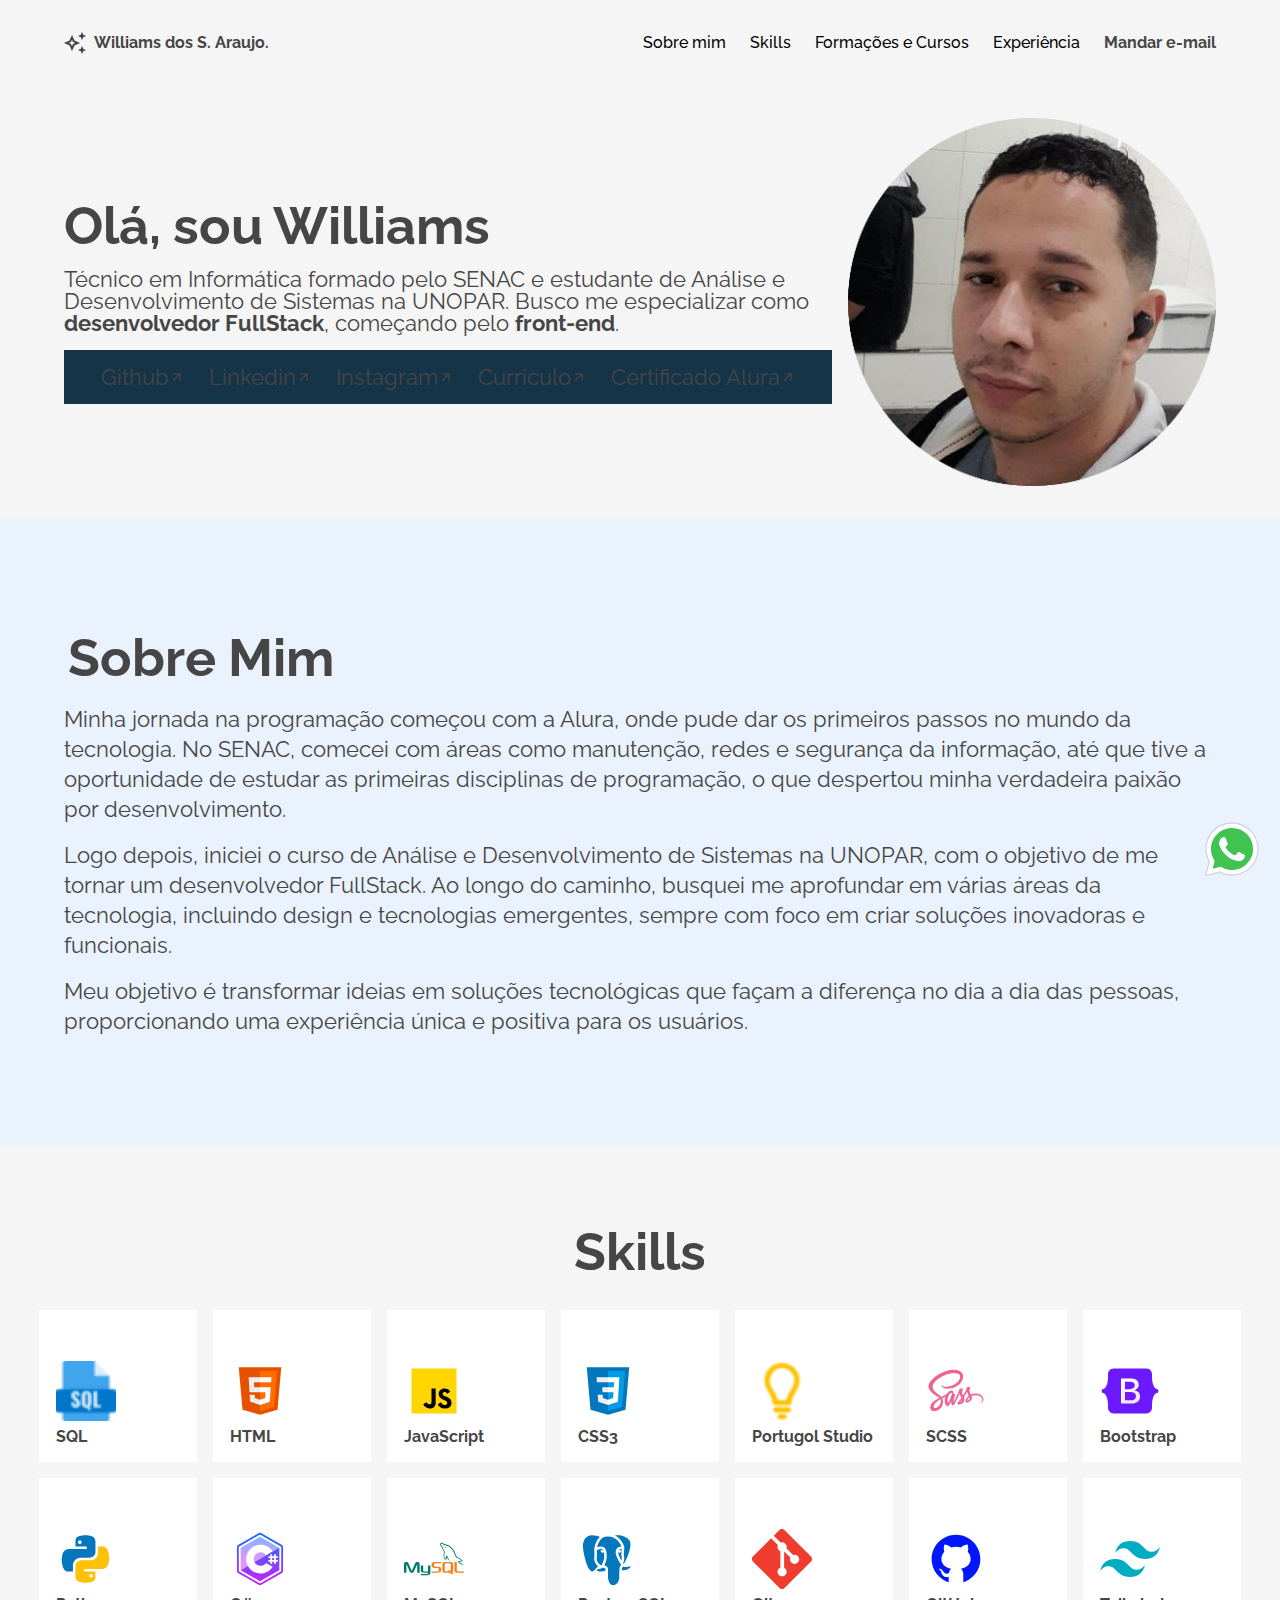
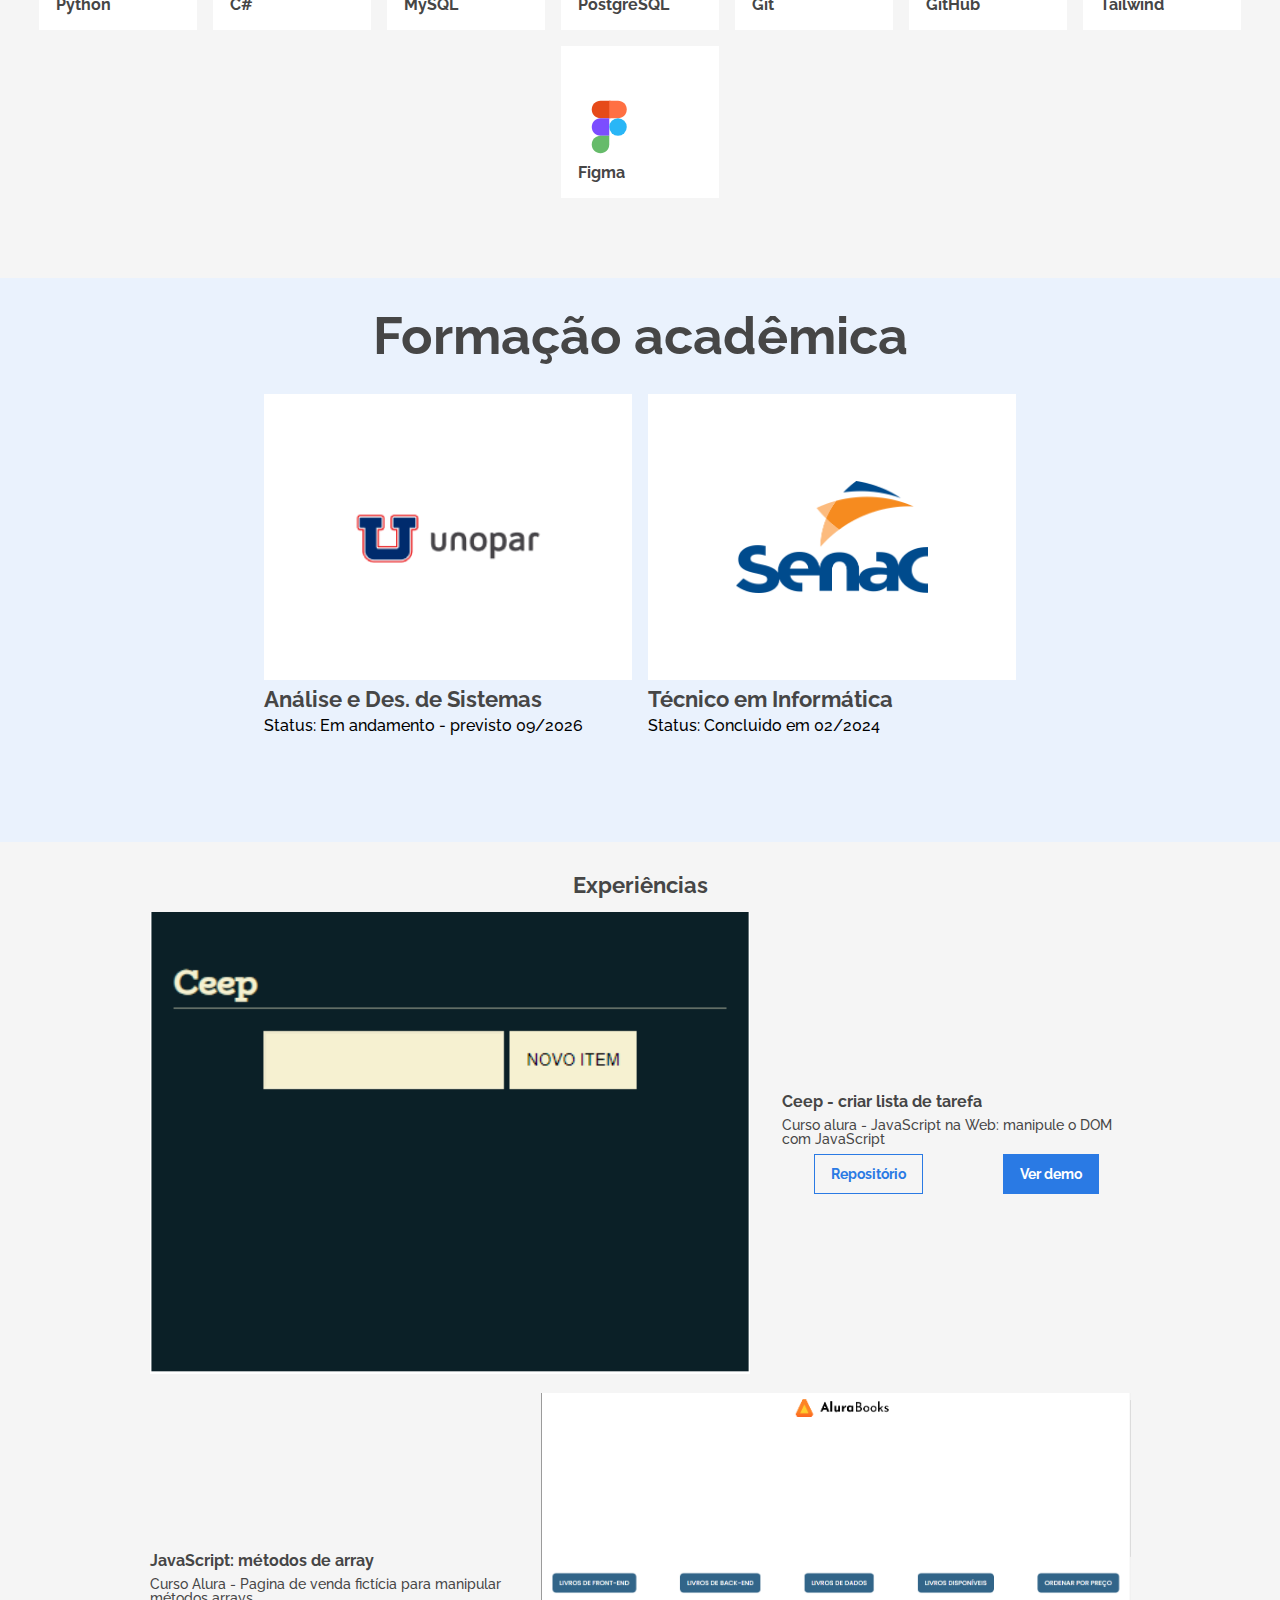
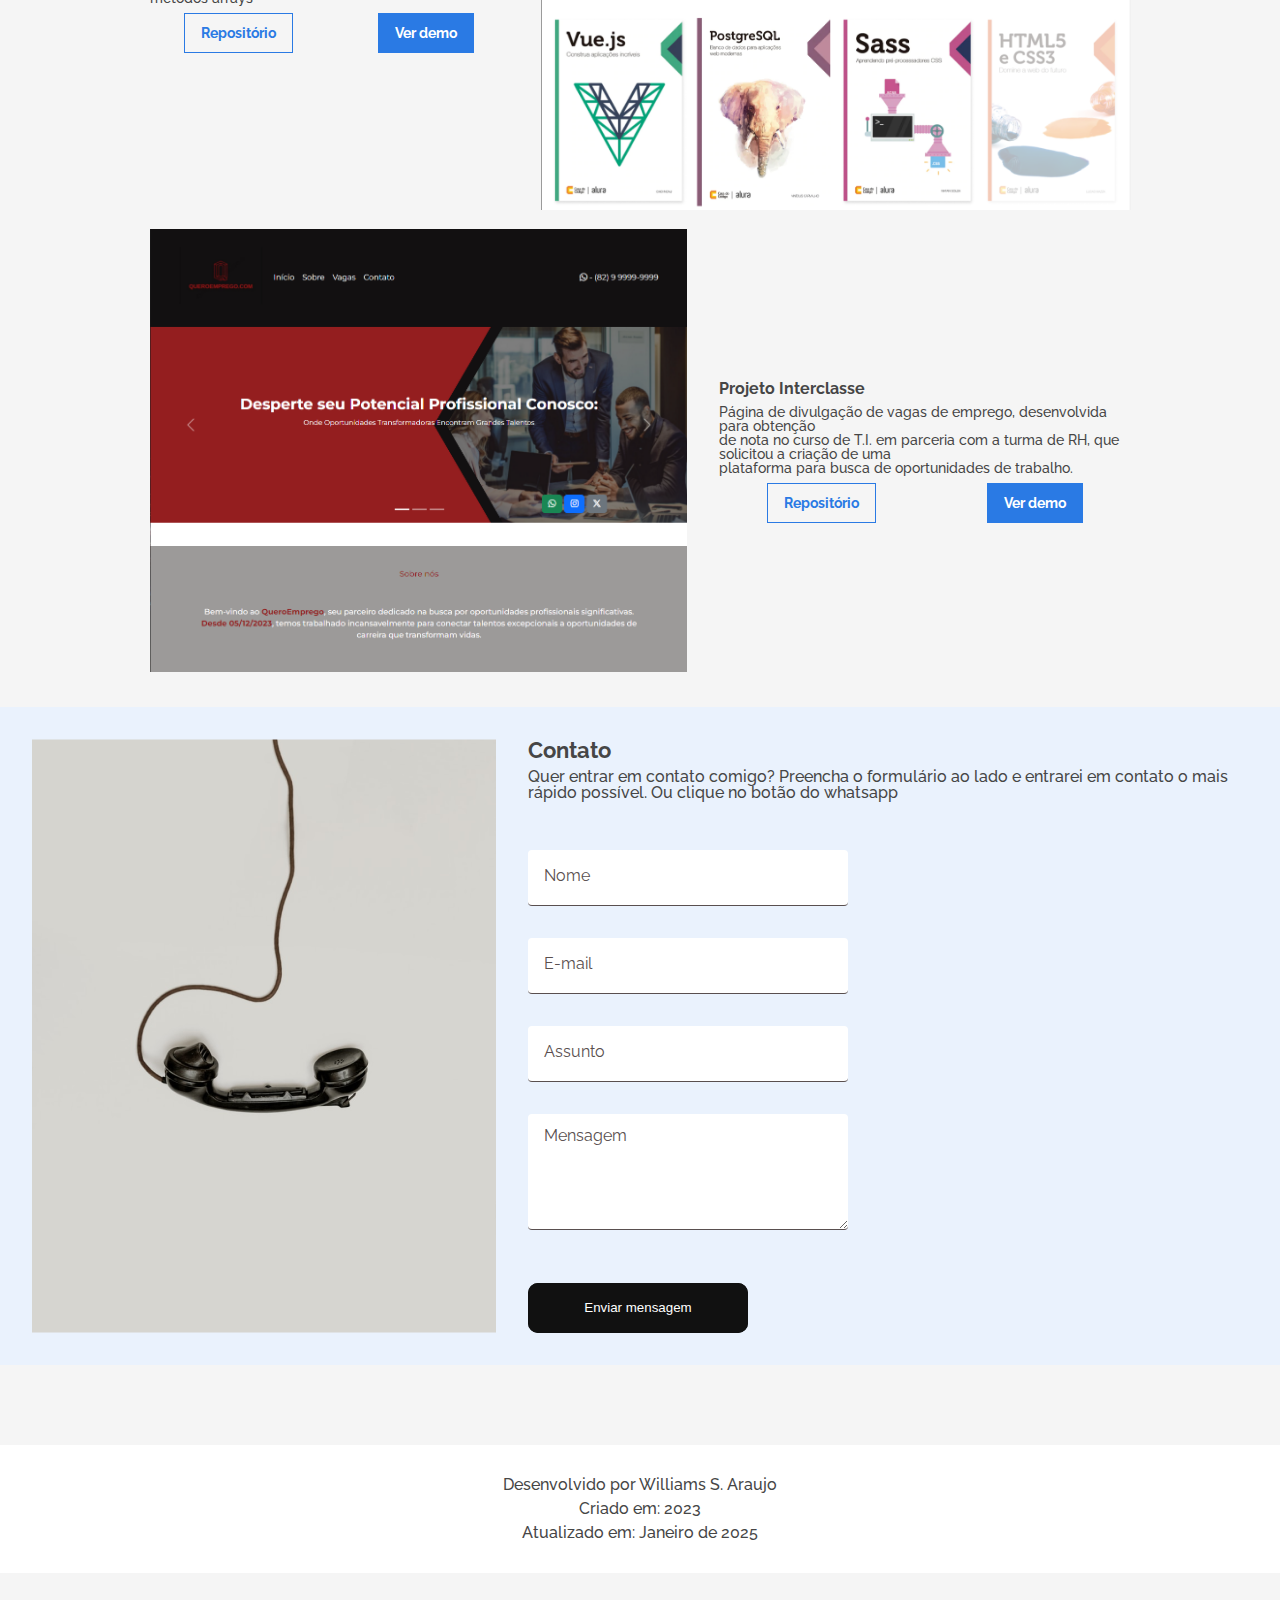
==== commit 93321575: "Atualização do tamanho 1024px e 1200px" ====
--- a/index.html
+++ b/index.html
@@ -125,32 +125,32 @@
                     <img class="skills__img" src="assets/image/mysql.svg" alt="MySQL">
                     <span class="skills__name">MySQL</span>
                 </div>
-        
+
                 <div class="skill__box" title="Banco de dados relacional com foco em integridade e performance">
                     <img class="skills__img" src="assets/image/postgresql.svg" alt="PostgreSQL">
                     <span class="skills__name">PostgreSQL</span>
                 </div>
-        
+
                 <div class="skill__box" title="Controle de versão de código fonte">
                     <img class="skills__img" src="assets/image/git.svg" alt="Git">
                     <span class="skills__name">Git</span>
                 </div>
-        
+
                 <div class="skill__box" title="Plataforma para hospedagem de repositórios de código">
                     <img class="skills__img" src="assets/image/github.svg" alt="GitHub">
                     <span class="skills__name">GitHub</span>
                 </div>
-        
+
                 <div class="skill__box" title="Framework CSS para construção de layouts rápidos e responsivos">
                     <img class="skills__img" src="assets/image/tailwind.svg" alt="Tailwind">
                     <span class="skills__name">Tailwind</span>
                 </div>
-        
+
                 <div class="skill__box" title="Ferramenta para design de interfaces e protótipos">
                     <img class="skills__img" src="assets/image/figma.svg" alt="Figma">
                     <span class="skills__name">Figma</span>
                 </div>
-        
+
             </div>
         </section>
 
@@ -179,7 +179,7 @@
         </section>
 
         <section class="experience">
-            <h2 class="experience__title" id="xp">Experiência Profissional</h2>
+            <h2 class="experience__title" id="xp">Experiências</h2>
             <div class="experience__content">
                 <div class="experience__box__img">
                     <img src="assets/image/Ceep.png">
@@ -190,7 +190,7 @@
 
                     <div class="experience__btns">
                         <a class="btn" href="https://github.com/WilCb/ceep" target="_blank">Repositório</a>
-                        <a class="btn btn__demo" href="https://wilcb.github.io/ceep/" target="_blank">Ver demo</a>
+                        <a class="btn btn__demo" href="https://ceep-kappa.vercel.app/" target="_blank">Ver demo</a>
                     </div>
                 </div>
             </div>
@@ -236,7 +236,7 @@
                 <h2 class="form__title">Contato</h2>
                 <p class="form__text">Quer entrar em contato comigo? Preencha o formulário ao lado e entrarei em contato
                     o mais rápido
-                    possível. </p>
+                    possível. Ou clique no botão do whatsapp </p>
             </div>
             <div class="form__inputs">
                 <div class="input__box">
@@ -245,7 +245,8 @@
                 </div>
 
                 <div class="input__box">
-                    <input class="form__input form__input__email" type="email" id="email" name="email" placeholder="" pattern="[a-z0-9._%+\-]+@[a-z0-9.\-]+\.[a-z]{2,}$">
+                    <input class="form__input form__input__email" type="email" id="email" name="email" placeholder=""
+                        pattern="[a-z0-9._%+\-]+@[a-z0-9.\-]+\.[a-z]{2,}$">
                     <span class="placeholder placeholder__email">E-mail</span>
                 </div>
 
@@ -255,7 +256,8 @@
                 </div>
 
                 <div class="input__box">
-                    <textarea class="form__input" rows="5" cols="40" id="mensagem" name="mensagem" placeholder=""></textarea>
+                    <textarea class="form__input" rows="5" cols="40" id="mensagem" name="mensagem"
+                        placeholder=""></textarea>
                     <span class="placeholder placeholder__textarea">Mensagem</span>
                 </div>
 
@@ -267,14 +269,15 @@
     </section>
 
     <footer class="footer">
-        <div>
-            <img src="./assets/image/whatsapp.svg" alt=""> (82) 98234-3427
-        </div>
-        <div>
-            <span>Desenvolvido por Williams S. Araujo</span>
-            <span>Criado em 2023 - Atualizado em Dezembro de 2024</span>
-        </div>
+        <p>Desenvolvido por Williams S. Araujo</p>
+        <p>Criado em: 2023</p>
+        <p>Atualizado em: Janeiro de 2025</p>
     </footer>
+
+
+    <a class="whats__btn" href="https://wa.me/5582982343427
+        " target="_blank"><img src="./assets/image/whatsapp.svg" alt="Icone de contato via whatsapp"></a>
+
 
     <script src="./assets/js/placeholder.js"></script>
     <script src="./assets/js/validate.js"></script>
--- a/assets/css/style.css
+++ b/assets/css/style.css
@@ -148,7 +148,7 @@
 /* Versão desktop */
 @media screen and (min-width: 1024px) {
   .header__container {
-    padding: 2.125rem 9.5rem;
+    padding: 2rem 4rem;
   }
   .header__container .links {
     display: flex;
@@ -163,14 +163,14 @@
     display: flex;
     font-weight: 500;
   }
-  .header__container .links .link__item a {
-    cursor: url("data:image/svg+xml,%3Csvg xmlns='http://www.w3.org/2000/svg' width='28' height='29' fill='none' viewBox='0 0 28 29'%3E%3Cpath fill='%23fff' d='M6.84 21.83c-.47-.6-1.05-1.82-2.07-3.34-.58-.83-2.01-2.41-2.45-3.23a2.1 2.1 0 0 1-.25-1.67 2.2 2.2 0 0 1 2.39-1.67c.85.18 1.63.6 2.25 1.2.43.41.82.85 1.18 1.32.27.34.33.47.63.85.3.39.5.77.35.2-.11-.83-.31-2.23-.6-3.48-.21-.95-.26-1.1-.46-1.82s-.32-1.32-.54-2.13c-.2-.8-.35-1.62-.46-2.44a4.7 4.7 0 0 1 .43-3.08c.58-.55 1.44-.7 2.17-.37a4.4 4.4 0 0 1 1.57 2.17c.43 1.07.72 2.19.86 3.33.27 1.67.79 4.1.8 4.6 0-.61-.11-1.91 0-2.5.12-.6.54-1.1 1.12-1.33.5-.15 1.02-.19 1.53-.1.52.1.98.4 1.29.83.38.98.6 2 .63 3.05.04-.91.2-1.82.47-2.7.28-.39.68-.67 1.15-.8.55-.1 1.11-.1 1.66 0 .46.15.85.44 1.14.82.35.88.56 1.82.63 2.77 0 .23.12-.65.48-1.24a1.67 1.67 0 1 1 3.17 1.07v3.77c-.06.97-.2 1.94-.4 2.9-.29.85-.7 1.65-1.2 2.38-.8.9-1.48 1.92-1.98 3.02a6.67 6.67 0 0 0 .03 3.2c-.68.07-1.37.07-2.05 0-.65-.1-1.45-1.4-1.67-1.8a.63.63 0 0 0-1.13 0c-.37.64-1.18 1.79-1.75 1.85-1.12.14-3.42 0-5.23 0 0 0 .3-1.66-.39-2.27-.68-.6-1.38-1.3-1.9-1.76l-1.4-1.6Z'/%3E%3Cpath stroke='%23000' stroke-linecap='round' stroke-linejoin='round' stroke-width='2.25' d='M6.84 21.83c-.47-.6-1.05-1.82-2.07-3.34-.58-.83-2.01-2.41-2.45-3.23a2.1 2.1 0 0 1-.25-1.67 2.2 2.2 0 0 1 2.39-1.67c.85.18 1.63.6 2.25 1.2.43.41.82.85 1.18 1.32.27.34.33.47.63.85.3.39.5.77.35.2-.11-.83-.31-2.23-.6-3.48-.21-.95-.26-1.1-.46-1.82s-.32-1.32-.54-2.13c-.2-.8-.35-1.62-.46-2.44a4.7 4.7 0 0 1 .43-3.08c.58-.55 1.44-.7 2.17-.37a4.4 4.4 0 0 1 1.57 2.17c.43 1.07.72 2.19.86 3.33.27 1.67.79 4.1.8 4.6 0-.61-.11-1.91 0-2.5.12-.6.54-1.1 1.12-1.33.5-.15 1.02-.19 1.53-.1.52.1.98.4 1.29.83.38.98.6 2 .63 3.05.04-.91.2-1.82.47-2.7.28-.39.68-.67 1.15-.8.55-.1 1.11-.1 1.66 0 .46.15.85.44 1.14.82.35.88.56 1.82.63 2.77 0 .23.12-.65.48-1.24a1.67 1.67 0 1 1 3.17 1.07v3.77c-.06.97-.2 1.94-.4 2.9-.29.85-.7 1.65-1.2 2.38-.8.9-1.48 1.92-1.98 3.02a6.67 6.67 0 0 0 .03 3.2c-.68.07-1.37.07-2.05 0-.65-.1-1.45-1.4-1.67-1.8a.63.63 0 0 0-1.13 0c-.37.64-1.18 1.79-1.75 1.85-1.12.14-3.42 0-5.23 0 0 0 .3-1.66-.39-2.27-.68-.6-1.38-1.3-1.9-1.76l-1.4-1.6Z' clip-rule='evenodd'/%3E%3Cpath fill='%23000' d='M20.65 22.3v-6.24c0-.38-.31-.68-.7-.68-.37 0-.68.3-.68.68v6.23c0 .38.3.68.69.68.38 0 .69-.3.69-.68ZM17.2 22.3l-.04-6.25a.67.67 0 1 0-1.34.01l.04 6.24a.67.67 0 1 0 1.34 0ZM12.37 16.07l.04 6.22c0 .38.3.68.67.68.37 0 .67-.3.67-.68l-.04-6.23c0-.38-.3-.68-.67-.68-.37 0-.67.31-.67.69Z'/%3E%3C/svg%3E"), auto;
-  }
   .header__container .links .link__item:hover {
     font-weight: 700;
     -webkit-text-decoration: underline 0.25rem;
             text-decoration: underline 0.25rem;
   }
+  .header__container .links .link__item a {
+    cursor: url("data:image/svg+xml,%3Csvg xmlns='http://www.w3.org/2000/svg' width='28' height='29' fill='none' viewBox='0 0 28 29'%3E%3Cpath fill='%23fff' d='M6.84 21.83c-.47-.6-1.05-1.82-2.07-3.34-.58-.83-2.01-2.41-2.45-3.23a2.1 2.1 0 0 1-.25-1.67 2.2 2.2 0 0 1 2.39-1.67c.85.18 1.63.6 2.25 1.2.43.41.82.85 1.18 1.32.27.34.33.47.63.85.3.39.5.77.35.2-.11-.83-.31-2.23-.6-3.48-.21-.95-.26-1.1-.46-1.82s-.32-1.32-.54-2.13c-.2-.8-.35-1.62-.46-2.44a4.7 4.7 0 0 1 .43-3.08c.58-.55 1.44-.7 2.17-.37a4.4 4.4 0 0 1 1.57 2.17c.43 1.07.72 2.19.86 3.33.27 1.67.79 4.1.8 4.6 0-.61-.11-1.91 0-2.5.12-.6.54-1.1 1.12-1.33.5-.15 1.02-.19 1.53-.1.52.1.98.4 1.29.83.38.98.6 2 .63 3.05.04-.91.2-1.82.47-2.7.28-.39.68-.67 1.15-.8.55-.1 1.11-.1 1.66 0 .46.15.85.44 1.14.82.35.88.56 1.82.63 2.77 0 .23.12-.65.48-1.24a1.67 1.67 0 1 1 3.17 1.07v3.77c-.06.97-.2 1.94-.4 2.9-.29.85-.7 1.65-1.2 2.38-.8.9-1.48 1.92-1.98 3.02a6.67 6.67 0 0 0 .03 3.2c-.68.07-1.37.07-2.05 0-.65-.1-1.45-1.4-1.67-1.8a.63.63 0 0 0-1.13 0c-.37.64-1.18 1.79-1.75 1.85-1.12.14-3.42 0-5.23 0 0 0 .3-1.66-.39-2.27-.68-.6-1.38-1.3-1.9-1.76l-1.4-1.6Z'/%3E%3Cpath stroke='%23000' stroke-linecap='round' stroke-linejoin='round' stroke-width='2.25' d='M6.84 21.83c-.47-.6-1.05-1.82-2.07-3.34-.58-.83-2.01-2.41-2.45-3.23a2.1 2.1 0 0 1-.25-1.67 2.2 2.2 0 0 1 2.39-1.67c.85.18 1.63.6 2.25 1.2.43.41.82.85 1.18 1.32.27.34.33.47.63.85.3.39.5.77.35.2-.11-.83-.31-2.23-.6-3.48-.21-.95-.26-1.1-.46-1.82s-.32-1.32-.54-2.13c-.2-.8-.35-1.62-.46-2.44a4.7 4.7 0 0 1 .43-3.08c.58-.55 1.44-.7 2.17-.37a4.4 4.4 0 0 1 1.57 2.17c.43 1.07.72 2.19.86 3.33.27 1.67.79 4.1.8 4.6 0-.61-.11-1.91 0-2.5.12-.6.54-1.1 1.12-1.33.5-.15 1.02-.19 1.53-.1.52.1.98.4 1.29.83.38.98.6 2 .63 3.05.04-.91.2-1.82.47-2.7.28-.39.68-.67 1.15-.8.55-.1 1.11-.1 1.66 0 .46.15.85.44 1.14.82.35.88.56 1.82.63 2.77 0 .23.12-.65.48-1.24a1.67 1.67 0 1 1 3.17 1.07v3.77c-.06.97-.2 1.94-.4 2.9-.29.85-.7 1.65-1.2 2.38-.8.9-1.48 1.92-1.98 3.02a6.67 6.67 0 0 0 .03 3.2c-.68.07-1.37.07-2.05 0-.65-.1-1.45-1.4-1.67-1.8a.63.63 0 0 0-1.13 0c-.37.64-1.18 1.79-1.75 1.85-1.12.14-3.42 0-5.23 0 0 0 .3-1.66-.39-2.27-.68-.6-1.38-1.3-1.9-1.76l-1.4-1.6Z' clip-rule='evenodd'/%3E%3Cpath fill='%23000' d='M20.65 22.3v-6.24c0-.38-.31-.68-.7-.68-.37 0-.68.3-.68.68v6.23c0 .38.3.68.69.68.38 0 .69-.3.69-.68ZM17.2 22.3l-.04-6.25a.67.67 0 1 0-1.34.01l.04 6.24a.67.67 0 1 0 1.34 0ZM12.37 16.07l.04 6.22c0 .38.3.68.67.68.37 0 .67-.3.67-.68l-.04-6.23c0-.38-.3-.68-.67-.68-.37 0-.67.31-.67.69Z'/%3E%3C/svg%3E"), auto;
+  }
 }
 .presentation {
   display: flex;
@@ -220,7 +220,6 @@
   font-size: 0.875rem;
 }
 
-/* TABLET */
 @media screen and (min-width: 768px) {
   .presentation {
     align-items: center;
@@ -243,9 +242,9 @@
     font-weight: 900;
   }
 }
-@media screen and (min-width: 1200px) {
+@media screen and (min-width: 1024px) {
   .presentation {
-    padding: 2rem 9.5rem;
+    padding: 2rem 4rem;
   }
   .presentation .presentation__profile {
     width: 368px;
@@ -260,6 +259,30 @@
     flex-wrap: wrap;
     gap: 2rem;
     justify-content: flex-start;
+  }
+}
+@media screen and (min-width: 1200px) {
+  .presentation {
+    padding: 2rem 4rem;
+  }
+  .presentation .presentation__container .presentation__title {
+    font-size: 3.25rem;
+  }
+  .presentation .presentation__container .presentation__text {
+    font-size: 1.375rem;
+  }
+  .presentation .presentation__container .presentation__links {
+    justify-content: center;
+    gap: 1.5rem;
+    padding: 1rem;
+    background-color: light-dark(#153448, #153448);
+  }
+  .presentation .presentation__container .presentation__links a {
+    font-size: 1.375rem;
+  }
+  .presentation .presentation__container .presentation__links a:hover {
+    -webkit-text-decoration: 5px underline;
+            text-decoration: 5px underline;
   }
 }
 .about {
@@ -298,12 +321,21 @@
   }
 }
 /* Desktop */
-@media screen and (min-width: 1440px) {
+@media screen and (min-width: 1024px) {
   .about {
     padding: 4rem;
   }
-  .about__text {
-    font-size: var(--size-text-text-d);
+  .about .about__text {
+    font-size: 1rem;
+  }
+}
+@media screen and (min-width: 1024px) {
+  .about .about__title {
+    font-size: 3.25rem;
+  }
+  .about .about__text {
+    font-size: 1.375rem;
+    line-height: 1.875rem;
   }
 }
 .skills {
@@ -362,9 +394,14 @@
     width: 202px;
   }
 }
-@media screen and (min-width: 1440px) {
-  .skills__title {
+@media screen and (min-width: 1024px) {
+  .skills .skills__title {
     font-size: 2rem;
+  }
+}
+@media screen and (min-width: 1024px) {
+  .skills .skills__title {
+    font-size: 3.25rem;
   }
 }
 @keyframes reveal {
@@ -439,7 +476,6 @@
   font-weight: 500;
 }
 
-/* Tablet */
 @media screen and (min-width: 768px) {
   .academic {
     height: 500px;
@@ -448,27 +484,49 @@
     width: 224px;
   }
 }
-/* Desktop */
 @media screen and (min-width: 1024px) {
-  .academic__title {
-    font-size: var(--size-text-title-d);
-  }
-  .academic__box {
+  .academic .academic__title {
+    font-size: 2rem;
+  }
+  .academic .academic__content .academic__box {
     width: 368px;
   }
-  .academic__image {
+  .academic .academic__content .academic__box .academic__image {
     height: 286px;
     animation: reveal 1ms ease-in-out both;
     animation-timeline: view();
     animation-range: entry 25% cover 50%;
   }
-  .academic__image img {
+  .academic .academic__content .academic__box .academic__image img {
     width: 192px;
   }
-  .academic__box__subtitle {
-    font-size: var(--size-text-subtitle-d);
-  }
-  .academic__box__text {
+  .academic .academic__content .academic__box .academic__box__subtitle {
+    font-size: 1.375rem;
+  }
+  .academic .academic__content .academic__box .academic__box__text {
+    font-size: var(--size-text-text-d);
+  }
+}
+@media screen and (min-width: 1200px) {
+  .academic .academic__title {
+    font-size: 3.25rem;
+  }
+  .academic .academic__content .academic__box {
+    width: 368px;
+  }
+  .academic .academic__content .academic__box .academic__image {
+    height: 286px;
+    animation: reveal 1ms ease-in-out both;
+    animation-timeline: view();
+    animation-range: entry 25% cover 50%;
+  }
+  .academic .academic__content .academic__box .academic__image img {
+    width: 192px;
+  }
+  .academic .academic__content .academic__box .academic__box__subtitle {
+    font-size: 1.375rem;
+  }
+  .academic .academic__content .academic__box .academic__box__text {
     font-size: var(--size-text-text-d);
   }
 }
@@ -489,7 +547,7 @@
   flex-direction: column;
   flex-wrap: nowrap;
   justify-content: center;
-  align-items: stretch;
+  align-items: center;
   align-content: normal;
   gap: 1rem;
   padding: 2rem;
@@ -507,12 +565,14 @@
   align-items: stretch;
   align-content: normal;
   gap: 1rem;
+  width: -moz-min-content;
+  width: min-content;
 }
 .experience .experience__content .experience__box__img {
   width: 296px;
   animation: reveal 1ms ease-in-out both;
   animation-timeline: view();
-  animation-range: entry 25% cover 50%;
+  animation-range: entry 25% cover 15%;
 }
 .experience .experience__content .experience__box__img img {
   width: 100%;
@@ -539,6 +599,7 @@
 }
 .experience .experience__content .experience__info .experience__btns {
   display: flex;
+  justify-content: space-around;
   -moz-column-gap: 1rem;
        column-gap: 1rem;
 }
@@ -562,16 +623,16 @@
     width: 704px;
   }
   .btn:hover {
-    background-color: light-dark(var(--color-secondary-text), var(--dark-color-secondary-text));
+    background-color: light-dark(#2A7AE4, #1bd0d0);
     border-radius: 0.5rem;
-    color: light-dark(var(--color-tertiary-text), var(--dark-btn-text));
-    cursor: var(--cursorBtn), auto;
+    color: light-dark(#FFFFFF, #d5e0e2);
+    cursor: url("data:image/svg+xml,%3Csvg xmlns='http://www.w3.org/2000/svg' width='28' height='29' fill='none' viewBox='0 0 28 29'%3E%3Cpath fill='%23fff' d='M6.84 21.83c-.47-.6-1.05-1.82-2.07-3.34-.58-.83-2.01-2.41-2.45-3.23a2.1 2.1 0 0 1-.25-1.67 2.2 2.2 0 0 1 2.39-1.67c.85.18 1.63.6 2.25 1.2.43.41.82.85 1.18 1.32.27.34.33.47.63.85.3.39.5.77.35.2-.11-.83-.31-2.23-.6-3.48-.21-.95-.26-1.1-.46-1.82s-.32-1.32-.54-2.13c-.2-.8-.35-1.62-.46-2.44a4.7 4.7 0 0 1 .43-3.08c.58-.55 1.44-.7 2.17-.37a4.4 4.4 0 0 1 1.57 2.17c.43 1.07.72 2.19.86 3.33.27 1.67.79 4.1.8 4.6 0-.61-.11-1.91 0-2.5.12-.6.54-1.1 1.12-1.33.5-.15 1.02-.19 1.53-.1.52.1.98.4 1.29.83.38.98.6 2 .63 3.05.04-.91.2-1.82.47-2.7.28-.39.68-.67 1.15-.8.55-.1 1.11-.1 1.66 0 .46.15.85.44 1.14.82.35.88.56 1.82.63 2.77 0 .23.12-.65.48-1.24a1.67 1.67 0 1 1 3.17 1.07v3.77c-.06.97-.2 1.94-.4 2.9-.29.85-.7 1.65-1.2 2.38-.8.9-1.48 1.92-1.98 3.02a6.67 6.67 0 0 0 .03 3.2c-.68.07-1.37.07-2.05 0-.65-.1-1.45-1.4-1.67-1.8a.63.63 0 0 0-1.13 0c-.37.64-1.18 1.79-1.75 1.85-1.12.14-3.42 0-5.23 0 0 0 .3-1.66-.39-2.27-.68-.6-1.38-1.3-1.9-1.76l-1.4-1.6Z'/%3E%3Cpath stroke='%23000' stroke-linecap='round' stroke-linejoin='round' stroke-width='2.25' d='M6.84 21.83c-.47-.6-1.05-1.82-2.07-3.34-.58-.83-2.01-2.41-2.45-3.23a2.1 2.1 0 0 1-.25-1.67 2.2 2.2 0 0 1 2.39-1.67c.85.18 1.63.6 2.25 1.2.43.41.82.85 1.18 1.32.27.34.33.47.63.85.3.39.5.77.35.2-.11-.83-.31-2.23-.6-3.48-.21-.95-.26-1.1-.46-1.82s-.32-1.32-.54-2.13c-.2-.8-.35-1.62-.46-2.44a4.7 4.7 0 0 1 .43-3.08c.58-.55 1.44-.7 2.17-.37a4.4 4.4 0 0 1 1.57 2.17c.43 1.07.72 2.19.86 3.33.27 1.67.79 4.1.8 4.6 0-.61-.11-1.91 0-2.5.12-.6.54-1.1 1.12-1.33.5-.15 1.02-.19 1.53-.1.52.1.98.4 1.29.83.38.98.6 2 .63 3.05.04-.91.2-1.82.47-2.7.28-.39.68-.67 1.15-.8.55-.1 1.11-.1 1.66 0 .46.15.85.44 1.14.82.35.88.56 1.82.63 2.77 0 .23.12-.65.48-1.24a1.67 1.67 0 1 1 3.17 1.07v3.77c-.06.97-.2 1.94-.4 2.9-.29.85-.7 1.65-1.2 2.38-.8.9-1.48 1.92-1.98 3.02a6.67 6.67 0 0 0 .03 3.2c-.68.07-1.37.07-2.05 0-.65-.1-1.45-1.4-1.67-1.8a.63.63 0 0 0-1.13 0c-.37.64-1.18 1.79-1.75 1.85-1.12.14-3.42 0-5.23 0 0 0 .3-1.66-.39-2.27-.68-.6-1.38-1.3-1.9-1.76l-1.4-1.6Z' clip-rule='evenodd'/%3E%3Cpath fill='%23000' d='M20.65 22.3v-6.24c0-.38-.31-.68-.7-.68-.37 0-.68.3-.68.68v6.23c0 .38.3.68.69.68.38 0 .69-.3.69-.68ZM17.2 22.3l-.04-6.25a.67.67 0 1 0-1.34.01l.04 6.24a.67.67 0 1 0 1.34 0ZM12.37 16.07l.04 6.22c0 .38.3.68.67.68.37 0 .67-.3.67-.68l-.04-6.23c0-.38-.3-.68-.67-.68-.37 0-.67.31-.67.69Z'/%3E%3C/svg%3E"), auto;
     transition: 1s ease-in-out;
   }
   .btn__demo:hover {
     background-color: transparent;
     border-radius: 0.5rem;
-    color: light-dark(var(--color-secondary-text), var(--dark-color-secondary-text));
+    color: light-dark(#2A7AE4, #1bd0d0);
     transition: 1s ease-in-out;
   }
 }
@@ -579,16 +640,16 @@
   .experience {
     padding: 2rem 9.5rem;
   }
-  .experience__content {
+  .experience .experience__content {
     align-items: center;
     flex-direction: row;
     gap: 2rem;
   }
-  .experience__content--reverse {
+  .experience .experience__content .experience__box__img {
+    width: 752px;
+  }
+  .experience .experience__content--reverse {
     flex-direction: row-reverse;
-  }
-  .experience__box__img {
-    width: 752px;
   }
 }
 @keyframes reveal {
@@ -744,20 +805,27 @@
     width: 704px;
   }
 }
-@media screen and (min-width: 1440px) {
+@media screen and (min-width: 1024px) {
   .form {
+    display: flex;
+    flex-direction: row;
     gap: 2rem;
   }
-  .form__img {
+  .form .form__img {
     display: block;
     animation: reveal 1ms ease-in-out both;
     animation-timeline: view();
     animation-range: entry 25% cover 50%;
   }
-  .form__content {
+  .form .form__content {
     align-items: flex-start;
     justify-content: space-between;
     width: 728px;
+  }
+}
+@media screen and (min-width: 1200px) {
+  .form {
+    justify-content: center;
   }
 }
 @keyframes reveal {
@@ -794,11 +862,30 @@
   gap: 0.5rem;
   text-align: center;
   padding: 2rem;
+  margin: 5rem 0 5rem 0;
   background-color: light-dark(#FFFFFF, #31363F);
 }
-
-.footer span {
+.footer p {
   color: light-dark(#464646, #c1cbd1);
   font-size: 1rem;
   font-weight: 500;
+}
+
+.whats__btn {
+  position: fixed;
+  bottom: 1rem;
+  right: 1rem;
+  cursor: pointer;
+}
+.whats__btn img {
+  width: 64px;
+}
+
+@media screen and (min-width: 768px) {
+  .whats__btn img {
+    transition: transform 0.5s;
+  }
+  .whats__btn img:hover {
+    transform: scale(1.3);
+  }
 }/*# sourceMappingURL=style.css.map */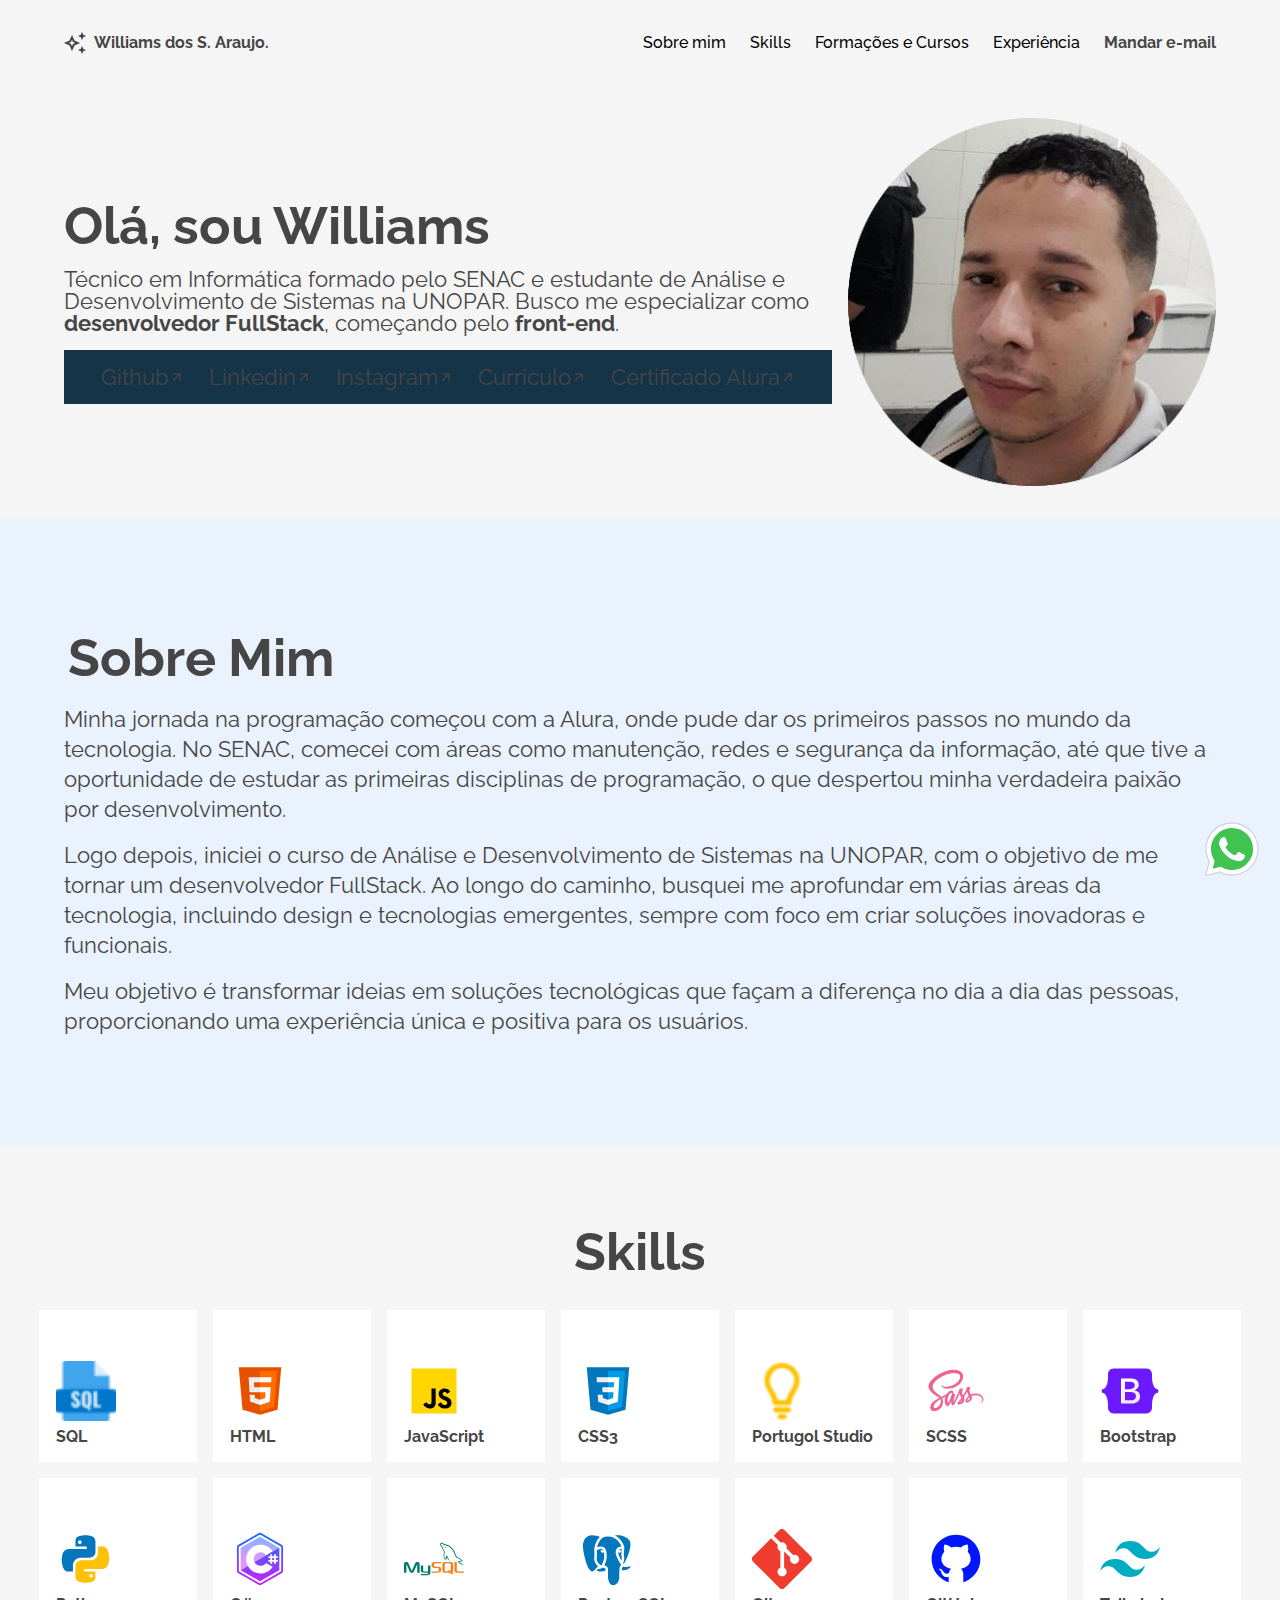
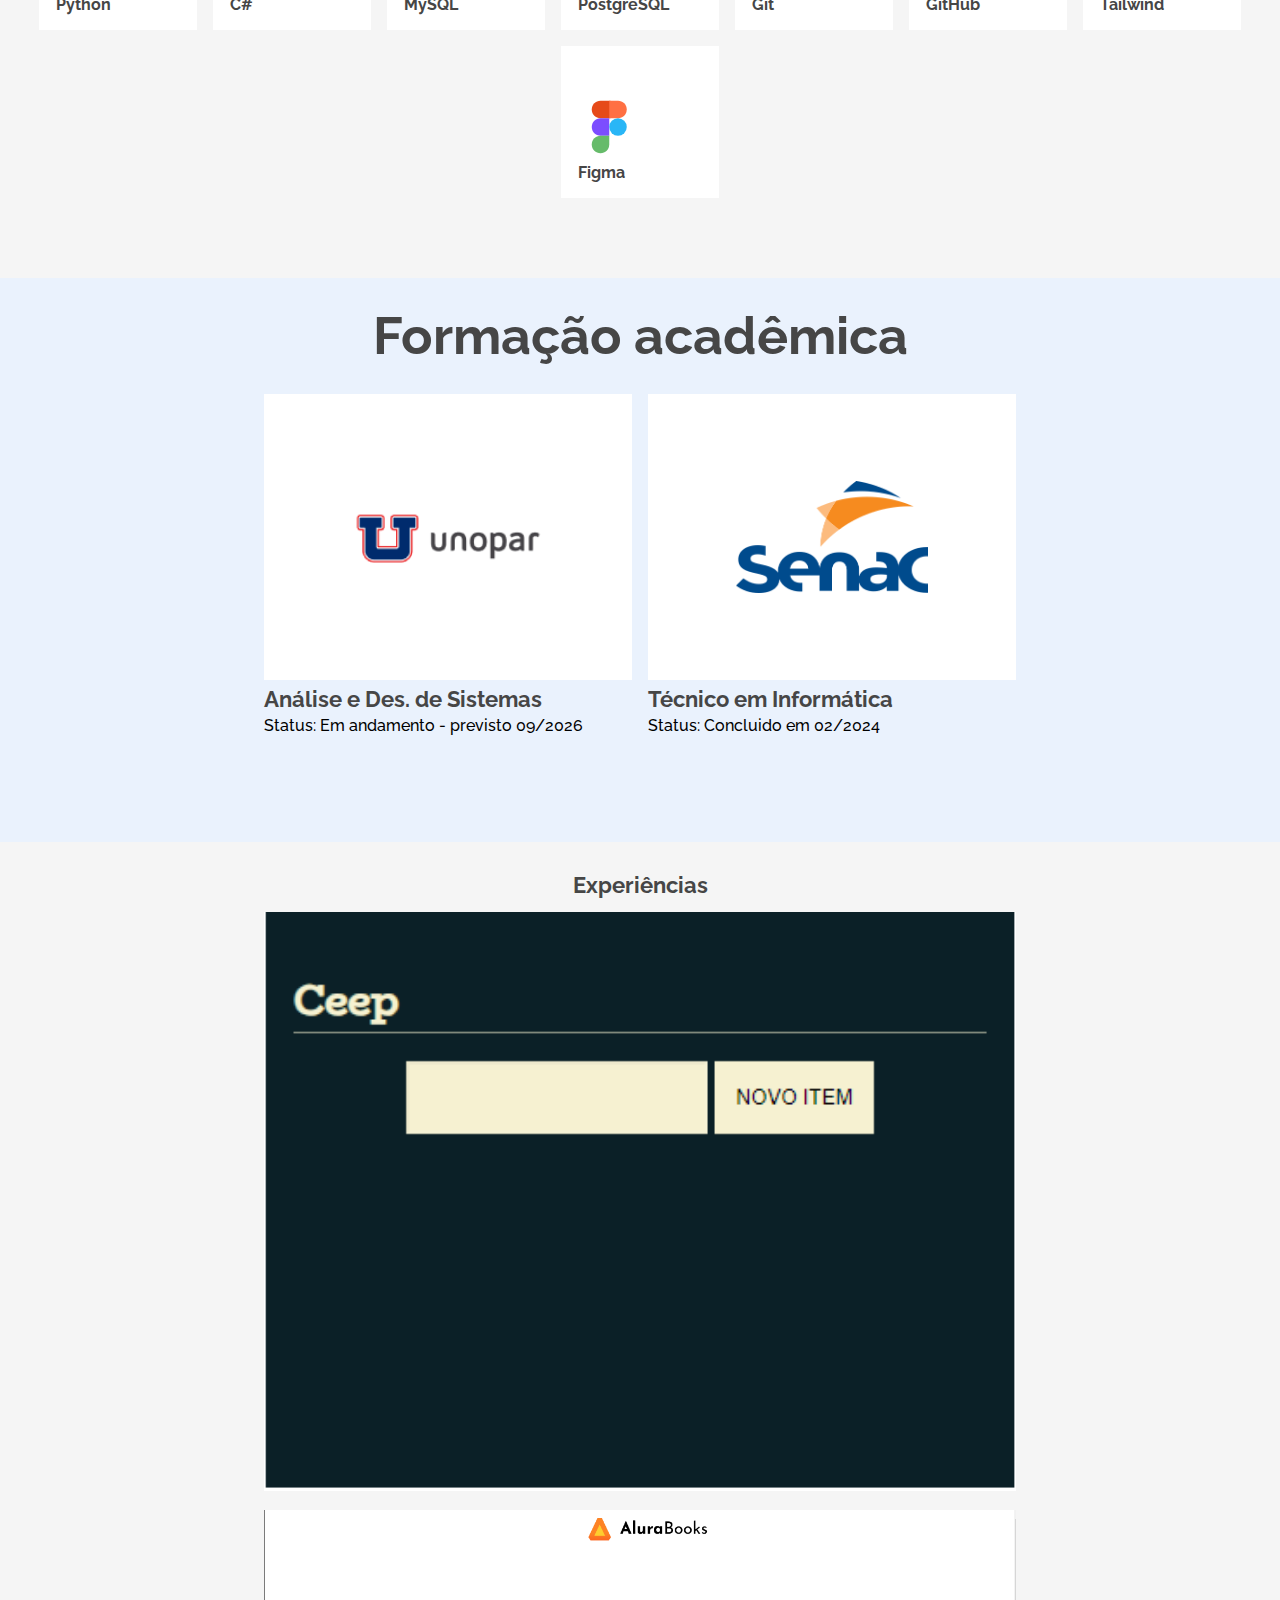
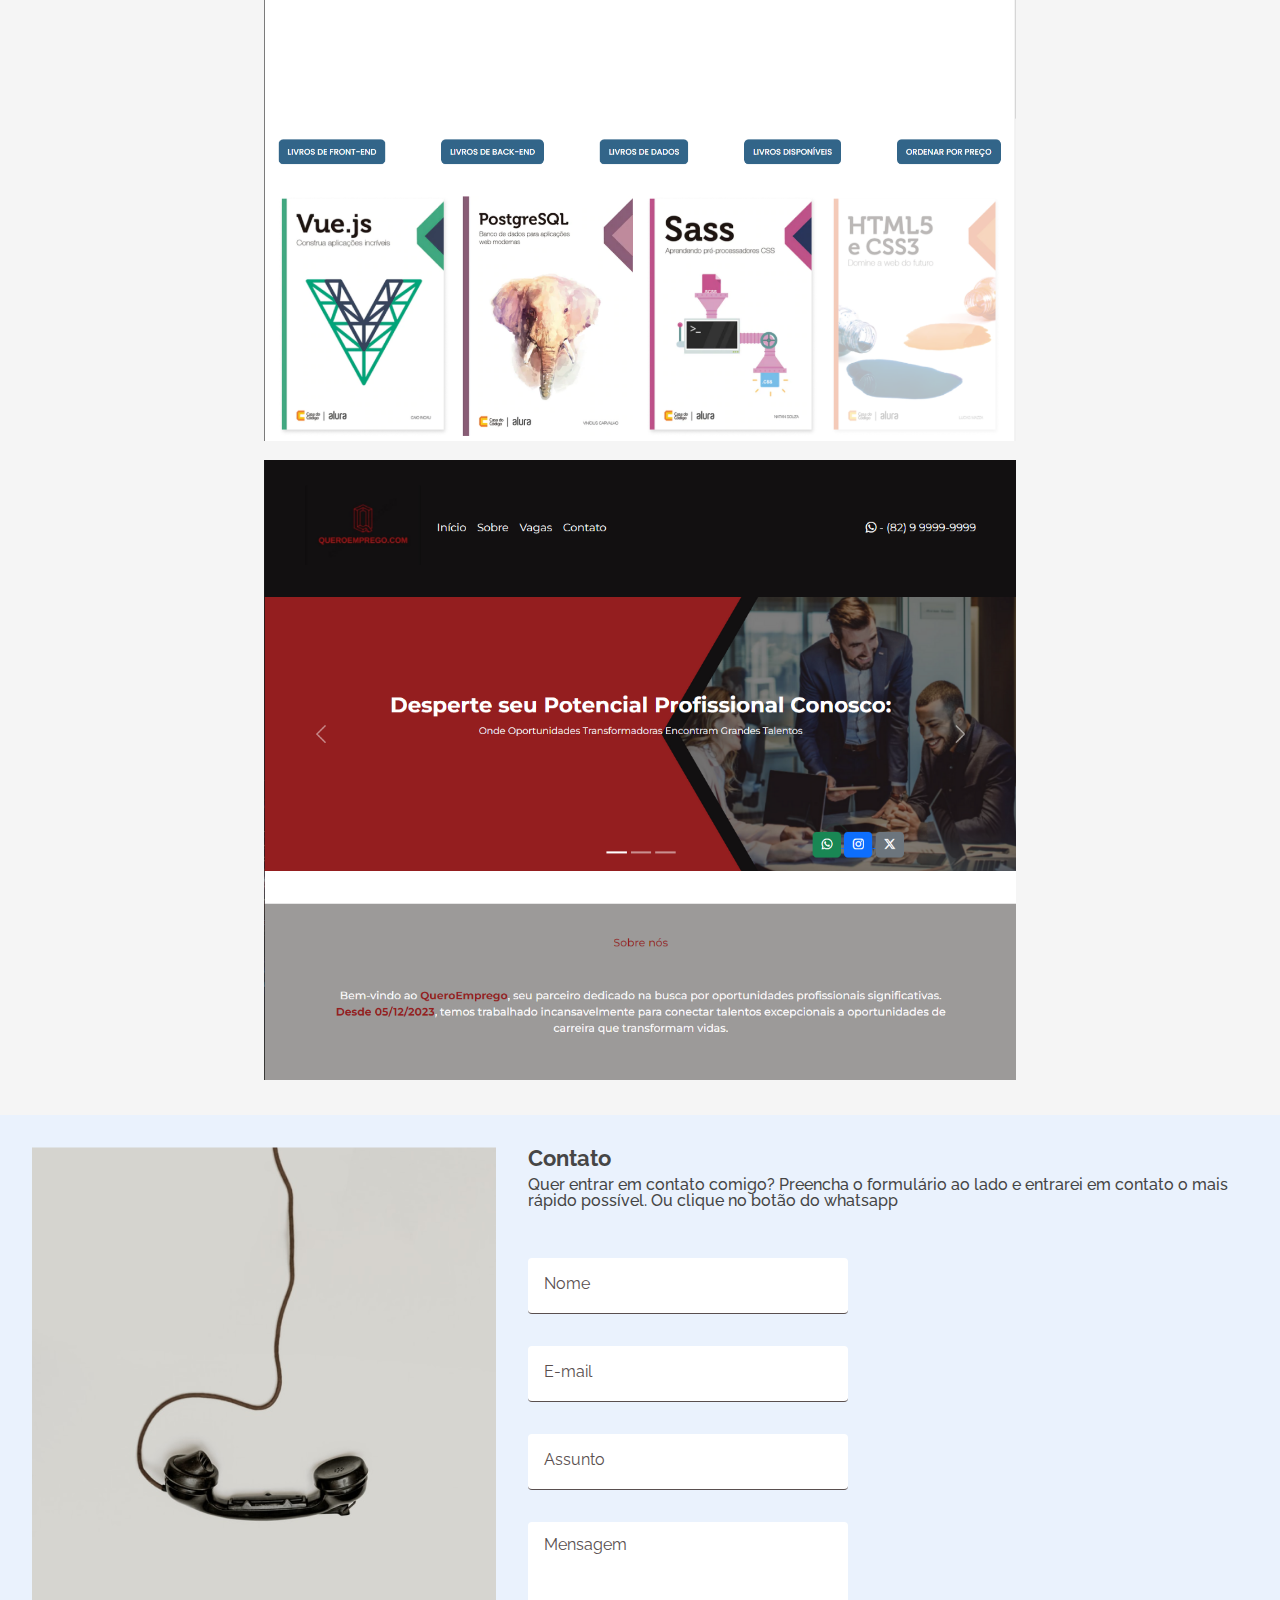
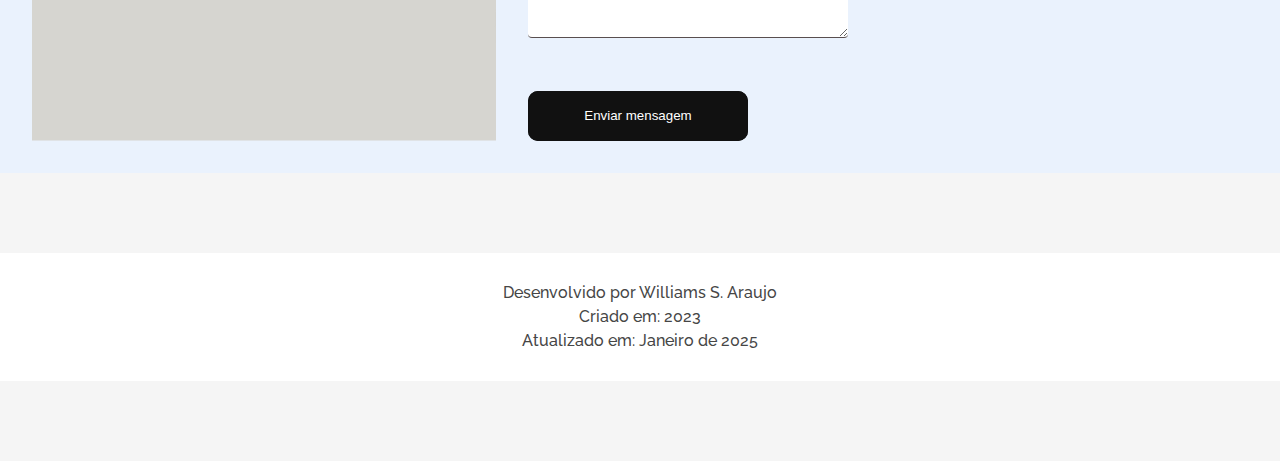
==== commit ccf27098: "Ajuste dos cards de experience" ====
--- a/index.html
+++ b/index.html
@@ -194,7 +194,7 @@
                     </div>
                 </div>
             </div>
-            <div class="experience__content experience__content--reverse">
+            <div class="experience__content">
                 <div class="experience__box__img">
                     <img src="assets/image/array.png">
                 </div>
--- a/assets/css/style.css
+++ b/assets/css/style.css
@@ -638,9 +638,10 @@
 }
 @media screen and (min-width: 1024px) {
   .experience {
-    padding: 2rem 9.5rem;
+    padding: 2rem 8rem;
   }
   .experience .experience__content {
+    position: relative;
     align-items: center;
     flex-direction: row;
     gap: 2rem;
@@ -648,8 +649,25 @@
   .experience .experience__content .experience__box__img {
     width: 752px;
   }
-  .experience .experience__content--reverse {
-    flex-direction: row-reverse;
+  .experience .experience__content .experience__box__img:hover + .experience__info {
+    opacity: 1;
+    visibility: visible;
+  }
+  .experience .experience__content .experience__info {
+    display: flex;
+    align-items: center;
+    justify-content: center;
+    opacity: 0;
+    visibility: hidden;
+    position: absolute;
+    width: 100%;
+    height: 100%;
+    transition: opacity 1.5s ease, visibility 1.5s ease;
+    background-color: rgba(0, 0, 0, 0.8);
+  }
+  .experience .experience__content .experience__info:hover {
+    opacity: 1;
+    visibility: visible;
   }
 }
 @keyframes reveal {
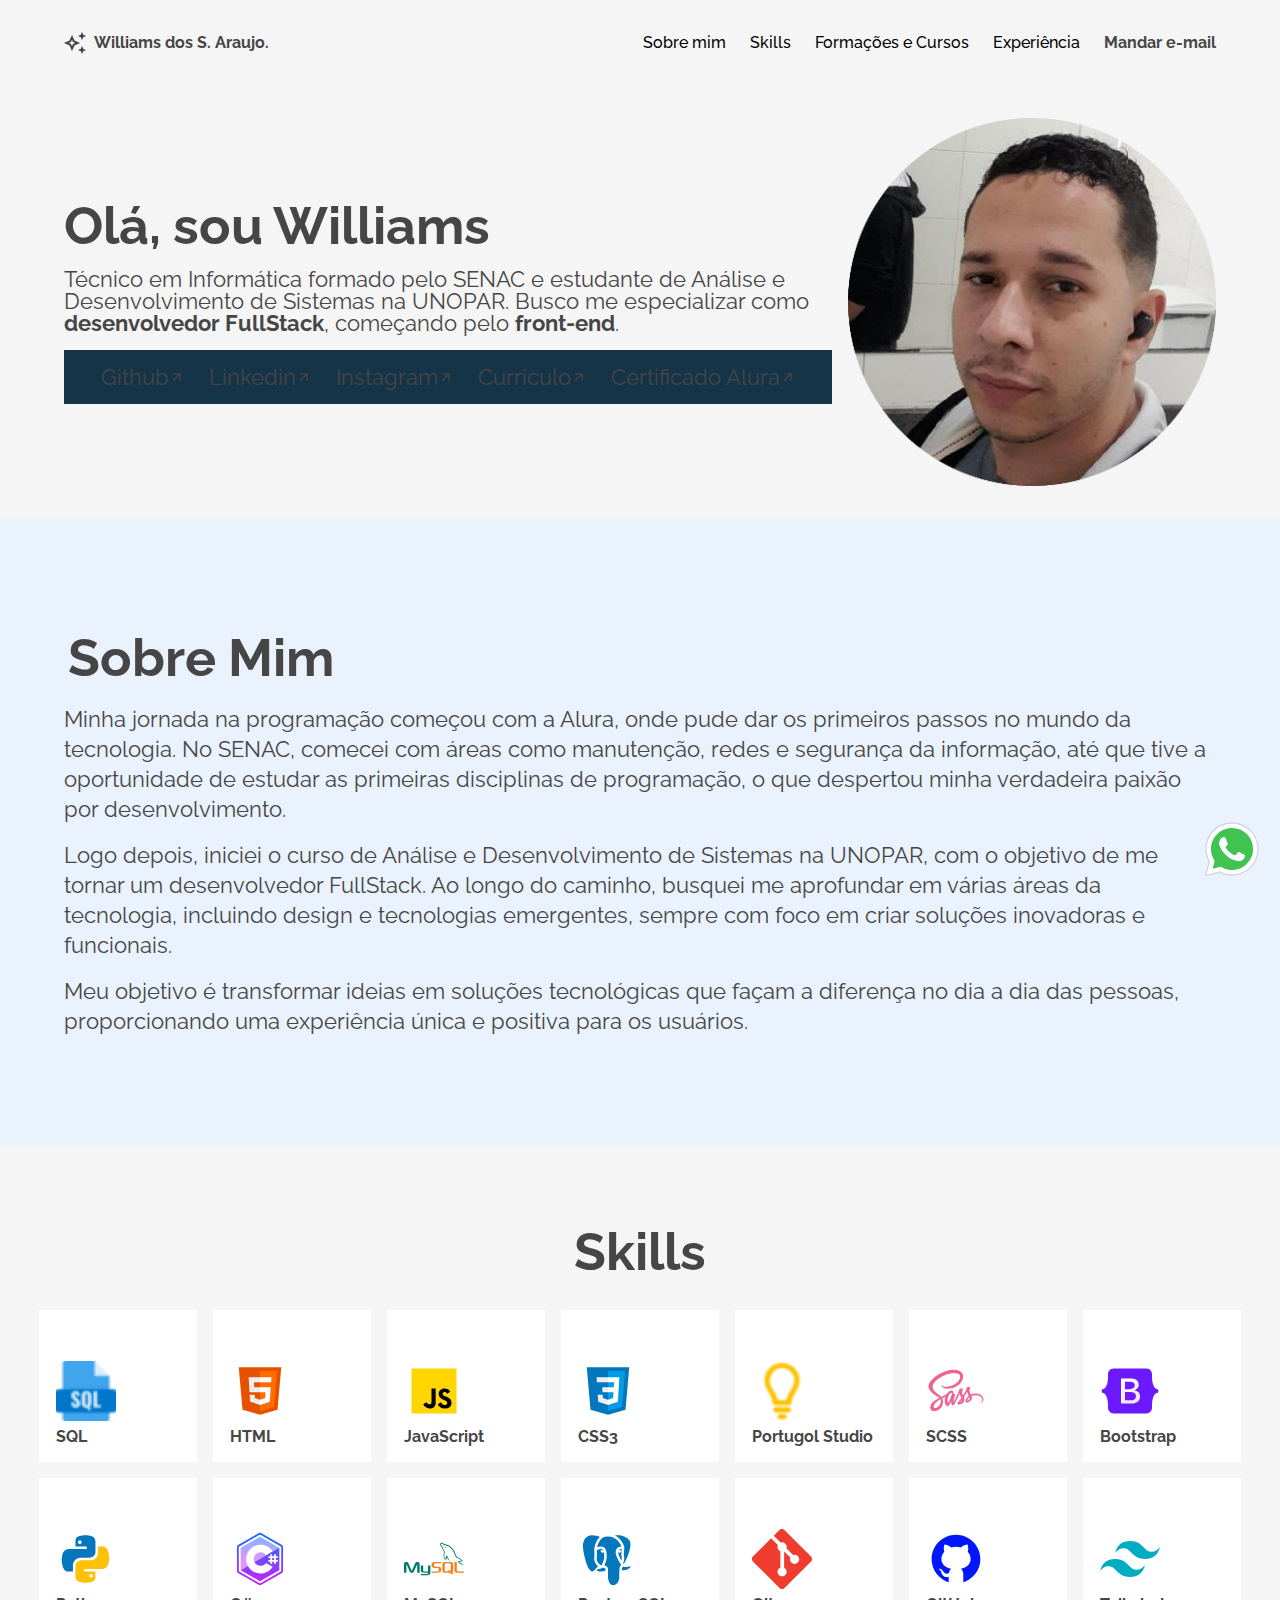
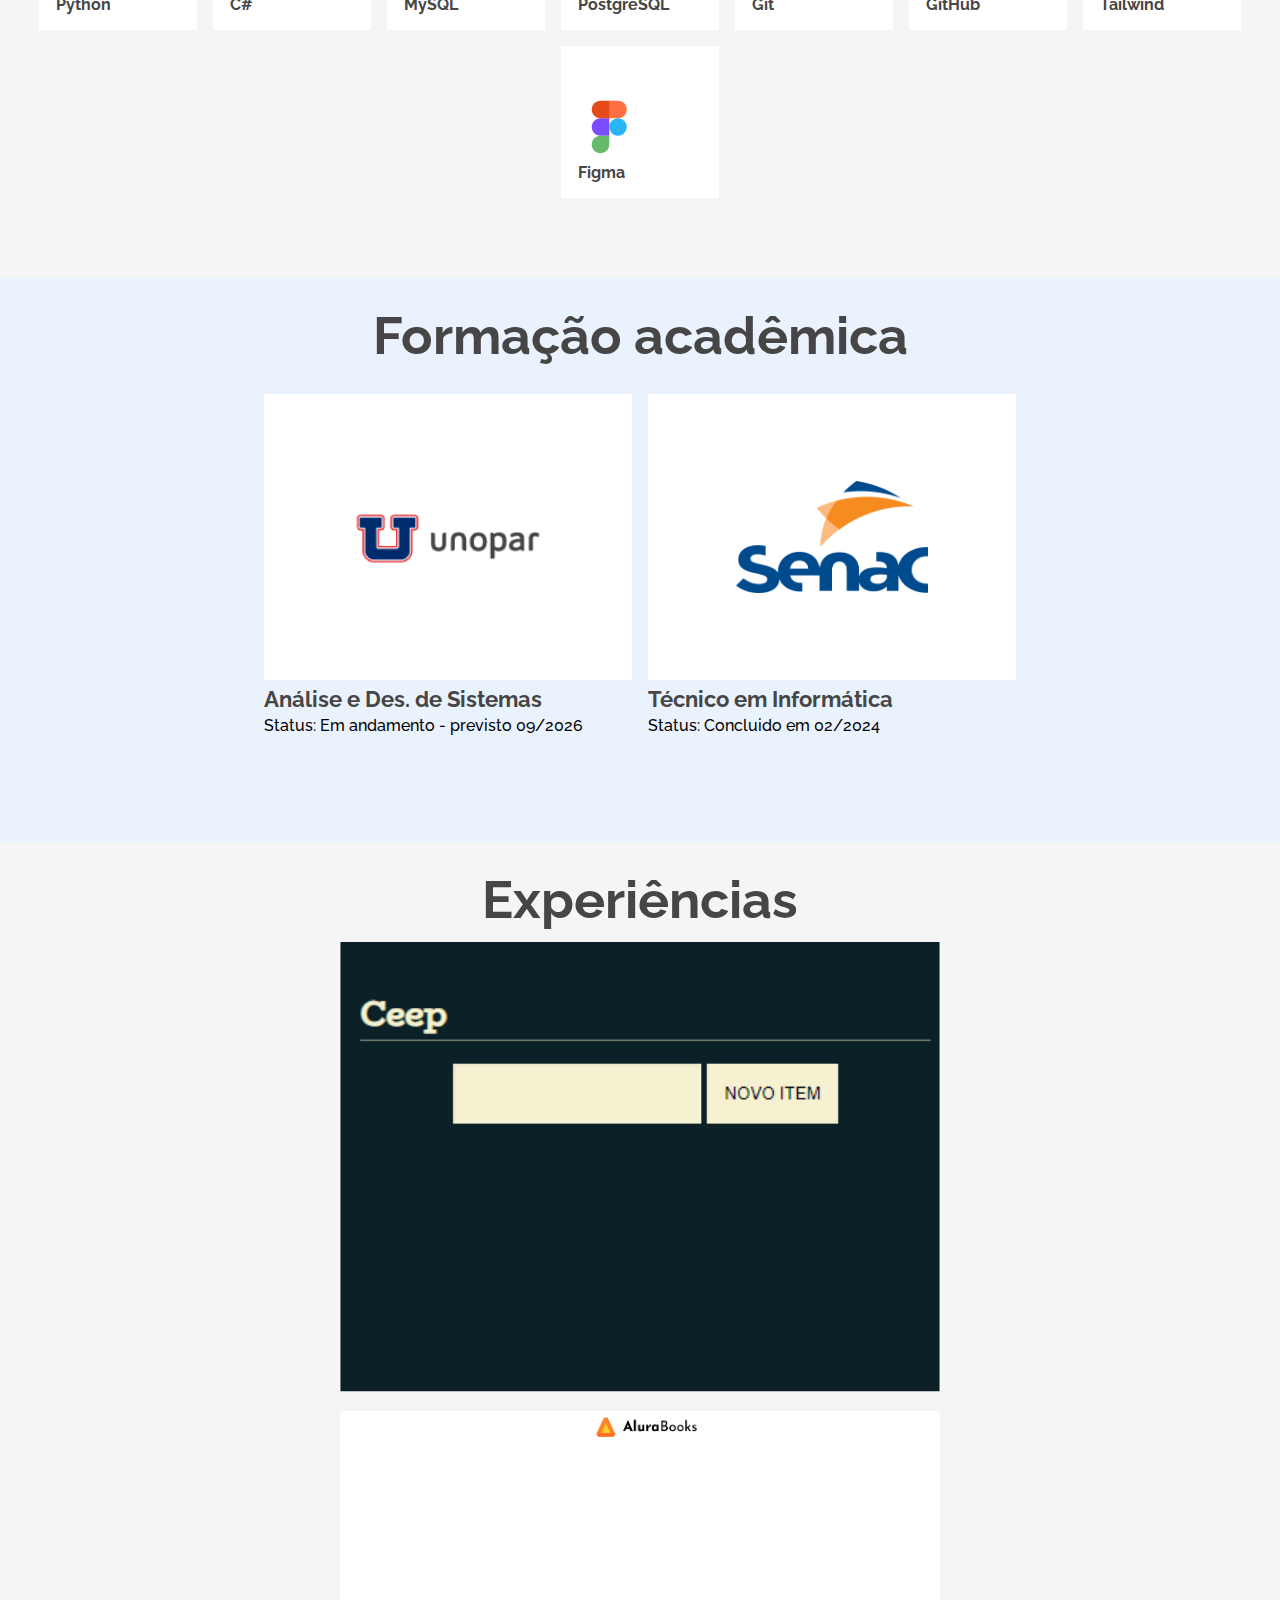
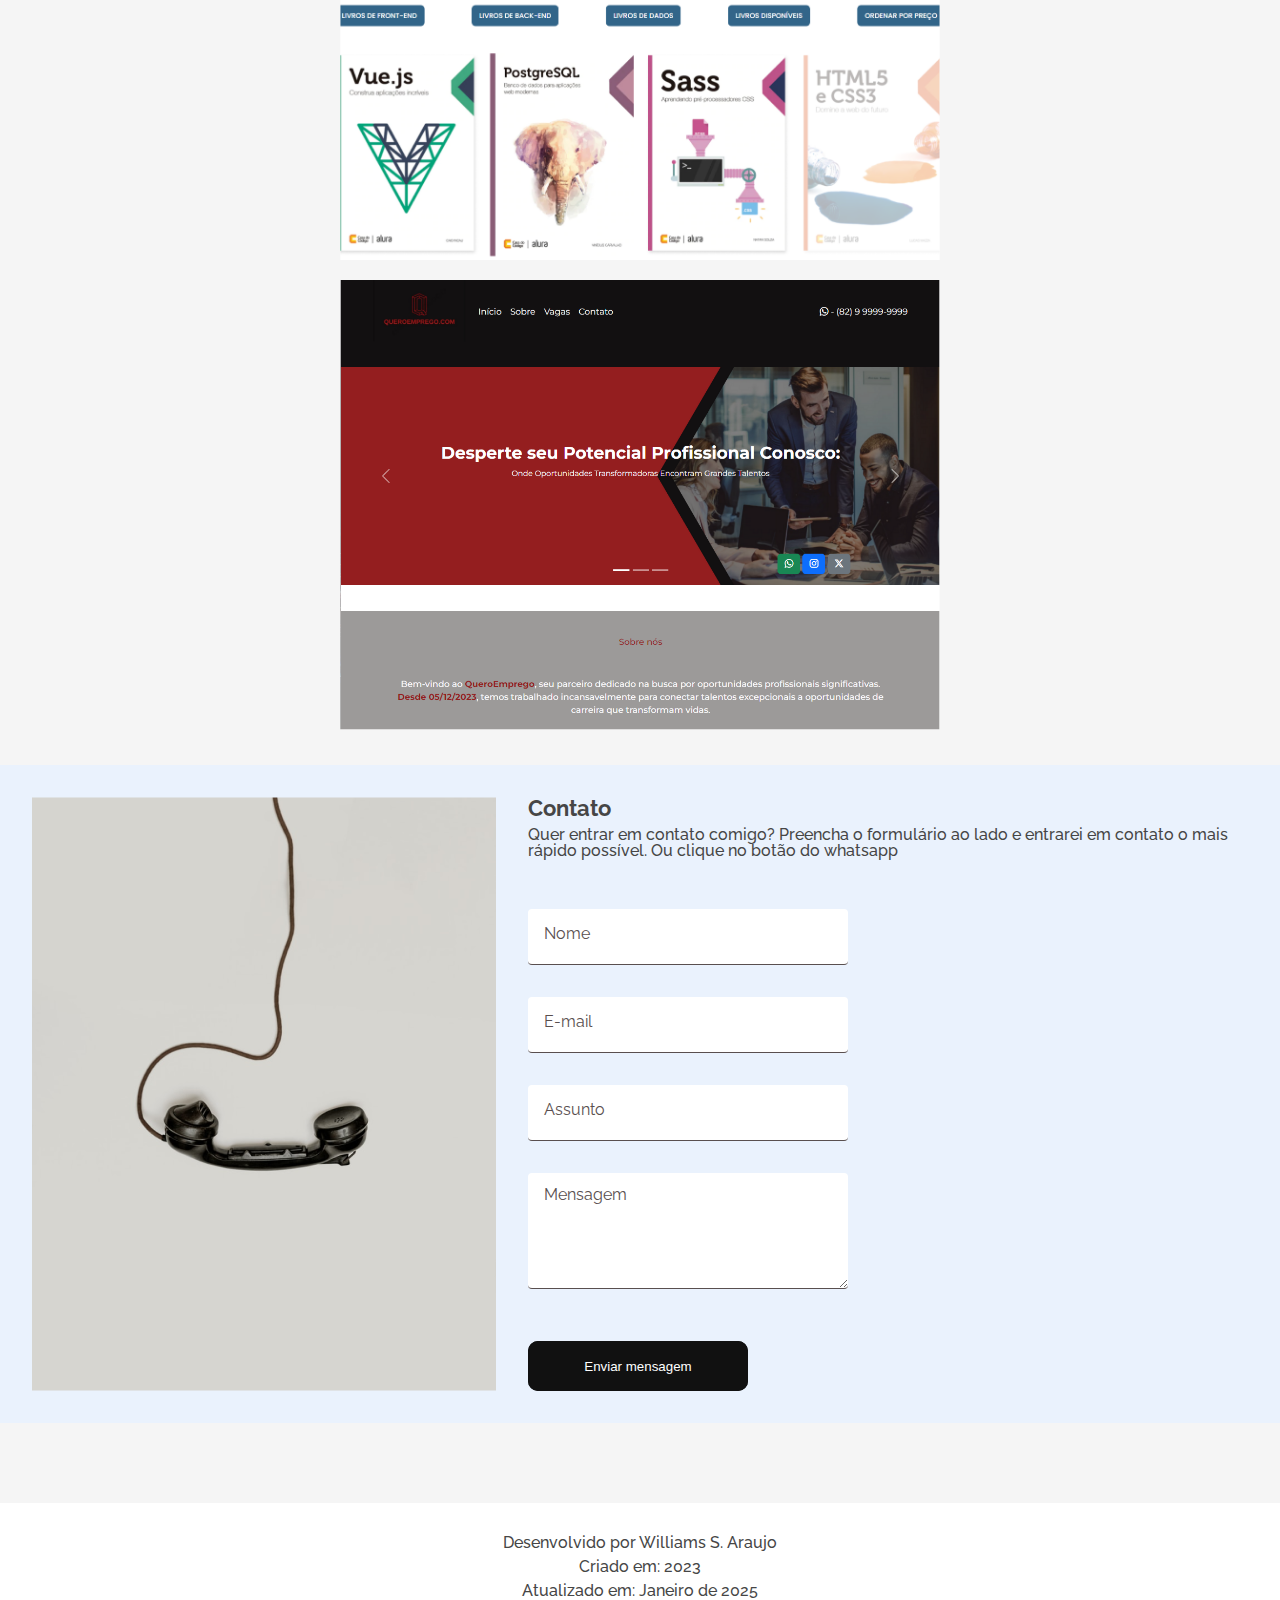
==== commit 469434fc: "Atualização de imagens" ====
--- a/index.html
+++ b/index.html
@@ -180,49 +180,51 @@
 
         <section class="experience">
             <h2 class="experience__title" id="xp">Experiências</h2>
-            <div class="experience__content">
-                <div class="experience__box__img">
-                    <img src="assets/image/Ceep.png">
-                </div>
-                <div class="experience__info">
-                    <h2 class="experience__subtitle">Ceep - criar lista de tarefa</h2>
-                    <span class="experience__text">Curso alura - JavaScript na Web: manipule o DOM com JavaScript</span>
-
-                    <div class="experience__btns">
-                        <a class="btn" href="https://github.com/WilCb/ceep" target="_blank">Repositório</a>
-                        <a class="btn btn__demo" href="https://ceep-kappa.vercel.app/" target="_blank">Ver demo</a>
-                    </div>
-                </div>
-            </div>
-            <div class="experience__content">
-                <div class="experience__box__img">
-                    <img src="assets/image/array.png">
-                </div>
-                <div class="experience__info">
-                    <h2 class="experience__subtitle">JavaScript: métodos de array</h2>
-                    <span class="experience__text">Curso Alura - Pagina de venda fictícia para manipular métodos arrays
-                    </span>
-
-                    <div class="experience__btns">
-                        <a class="btn" href="https://github.com/WilCb/alurabook" target="_blank">Repositório</a>
-                        <a class="btn btn__demo" href="https://wilcb.github.io/alurabook/" target="_blank">Ver demo</a>
-                    </div>
-
-                </div>
-            </div>
-            <div class="experience__content">
-                <div class="experience__box__img">
-                    <img src="assets/image/quero-emprego.png">
-                </div>
-                <div class="experience__info">
-                    <h2 class="experience__subtitle">Projeto Interclasse</h2>
-                    <span class="experience__text">Página de divulgação de vagas de emprego, desenvolvida para obtenção
-                        de nota no curso de T.I. em parceria com a turma de RH, que solicitou a criação de uma
-                        plataforma para busca de oportunidades de trabalho.</span>
-
-                    <div class="experience__btns">
-                        <a class="btn" href="https://github.com/WilCb/queroemprego" target="_blank">Repositório</a>
-                        <a class="btn btn__demo" href="https://queroemprego.vercel.app/" target="_blank">Ver demo</a>
+            <div class="experience__container">
+                <div class="experience__content">
+                    <div class="experience__box__img">
+                        <img src="assets/image/Ceep.svg">
+                    </div>
+                    <div class="experience__info">
+                        <h2 class="experience__subtitle">Ceep - criar lista de tarefa</h2>
+                        <span class="experience__text">Curso alura - JavaScript na Web: manipule o DOM com JavaScript</span>
+    
+                        <div class="experience__btns">
+                            <a class="btn" href="https://github.com/WilCb/ceep" target="_blank">Repositório</a>
+                            <a class="btn btn__demo" href="https://ceep-kappa.vercel.app/" target="_blank">Ver demo</a>
+                        </div>
+                    </div>
+                </div>
+                <div class="experience__content">
+                    <div class="experience__box__img">
+                        <img src="assets/image/array.svg">
+                    </div>
+                    <div class="experience__info">
+                        <h2 class="experience__subtitle">JavaScript: métodos de array</h2>
+                        <span class="experience__text">Curso Alura - Pagina de venda fictícia para manipular métodos arrays
+                        </span>
+    
+                        <div class="experience__btns">
+                            <a class="btn" href="https://github.com/WilCb/alurabook" target="_blank">Repositório</a>
+                            <a class="btn btn__demo" href="https://wilcb.github.io/alurabook/" target="_blank">Ver demo</a>
+                        </div>
+    
+                    </div>
+                </div>
+                <div class="experience__content">
+                    <div class="experience__box__img">
+                        <img src="assets/image/quero-emprego.svg">
+                    </div>
+                    <div class="experience__info">
+                        <h2 class="experience__subtitle">Projeto Interclasse</h2>
+                        <span class="experience__text">Página de divulgação de vagas de emprego, desenvolvida para obtenção
+                            de nota no curso de T.I. em parceria com a turma de RH, que solicitou a criação de uma
+                            plataforma para busca de oportunidades de trabalho.</span>
+    
+                        <div class="experience__btns">
+                            <a class="btn" href="https://github.com/WilCb/queroemprego" target="_blank">Repositório</a>
+                            <a class="btn btn__demo" href="https://queroemprego.vercel.app/" target="_blank">Ver demo</a>
+                        </div>
                     </div>
                 </div>
             </div>
--- a/assets/css/style.css
+++ b/assets/css/style.css
@@ -546,7 +546,7 @@
   display: flex;
   flex-direction: column;
   flex-wrap: nowrap;
-  justify-content: center;
+  justify-content: flex-start;
   align-items: center;
   align-content: normal;
   gap: 1rem;
@@ -557,7 +557,16 @@
   font-size: 1.375rem;
   font-weight: 700;
 }
-.experience .experience__content {
+.experience .experience__container {
+  display: flex;
+  flex-direction: column;
+  flex-wrap: nowrap;
+  justify-content: center;
+  align-items: center;
+  align-content: normal;
+  gap: 1rem;
+}
+.experience .experience__container .experience__content {
   display: flex;
   flex-direction: column;
   flex-wrap: nowrap;
@@ -568,16 +577,16 @@
   width: -moz-min-content;
   width: min-content;
 }
-.experience .experience__content .experience__box__img {
+.experience .experience__container .experience__content .experience__box__img {
   width: 296px;
   animation: reveal 1ms ease-in-out both;
   animation-timeline: view();
   animation-range: entry 25% cover 15%;
 }
-.experience .experience__content .experience__box__img img {
+.experience .experience__container .experience__content .experience__box__img img {
   width: 100%;
 }
-.experience .experience__content .experience__info {
+.experience .experience__container .experience__content .experience__info {
   display: flex;
   flex-direction: column;
   flex-wrap: nowrap;
@@ -586,24 +595,24 @@
   align-content: normal;
   gap: 0.5rem;
 }
-.experience .experience__content .experience__info .experience__subtitle {
+.experience .experience__container .experience__content .experience__info .experience__subtitle {
   color: light-dark(#464646, #c1cbd1);
   font-size: 1rem;
   font-weight: 700;
 }
-.experience .experience__content .experience__info .experience__text {
+.experience .experience__container .experience__content .experience__info .experience__text {
   color: light-dark(#464646, #c1cbd1);
   font-size: 0.875rem;
   font-weight: 500;
   white-space: pre-line;
 }
-.experience .experience__content .experience__info .experience__btns {
+.experience .experience__container .experience__content .experience__info .experience__btns {
   display: flex;
   justify-content: space-around;
   -moz-column-gap: 1rem;
        column-gap: 1rem;
 }
-.experience .experience__content .experience__info .experience__btns .btn {
+.experience .experience__container .experience__content .experience__info .experience__btns .btn {
   background-color: transparent;
   border: 1px solid light-dark(#2A7AE4, #1bd0d0);
   color: light-dark(#2A7AE4, #1bd0d0);
@@ -612,7 +621,7 @@
   padding: 0.75rem 1rem;
   transition: 1s ease-in-out;
 }
-.experience .experience__content .experience__info .experience__btns .btn__demo {
+.experience .experience__container .experience__content .experience__info .experience__btns .btn__demo {
   background-color: light-dark(#2A7AE4, #1bd0d0);
   color: #FFFFFF;
   transition: 1s ease-in-out;
@@ -640,20 +649,28 @@
   .experience {
     padding: 2rem 8rem;
   }
-  .experience .experience__content {
+  .experience .experience__title {
+    font-size: 3.25rem;
+  }
+  .experience .experience__container {
+    flex-direction: row;
+    flex-wrap: wrap;
+  }
+  .experience .experience__container .experience__content {
     position: relative;
     align-items: center;
     flex-direction: row;
     gap: 2rem;
-  }
-  .experience .experience__content .experience__box__img {
-    width: 752px;
-  }
-  .experience .experience__content .experience__box__img:hover + .experience__info {
+    width: 600px;
+  }
+  .experience .experience__container .experience__content .experience__box__img {
+    width: 100%;
+  }
+  .experience .experience__container .experience__content .experience__box__img:hover + .experience__info {
     opacity: 1;
     visibility: visible;
   }
-  .experience .experience__content .experience__info {
+  .experience .experience__container .experience__content .experience__info {
     display: flex;
     align-items: center;
     justify-content: center;
@@ -665,7 +682,7 @@
     transition: opacity 1.5s ease, visibility 1.5s ease;
     background-color: rgba(0, 0, 0, 0.8);
   }
-  .experience .experience__content .experience__info:hover {
+  .experience .experience__container .experience__content .experience__info:hover {
     opacity: 1;
     visibility: visible;
   }
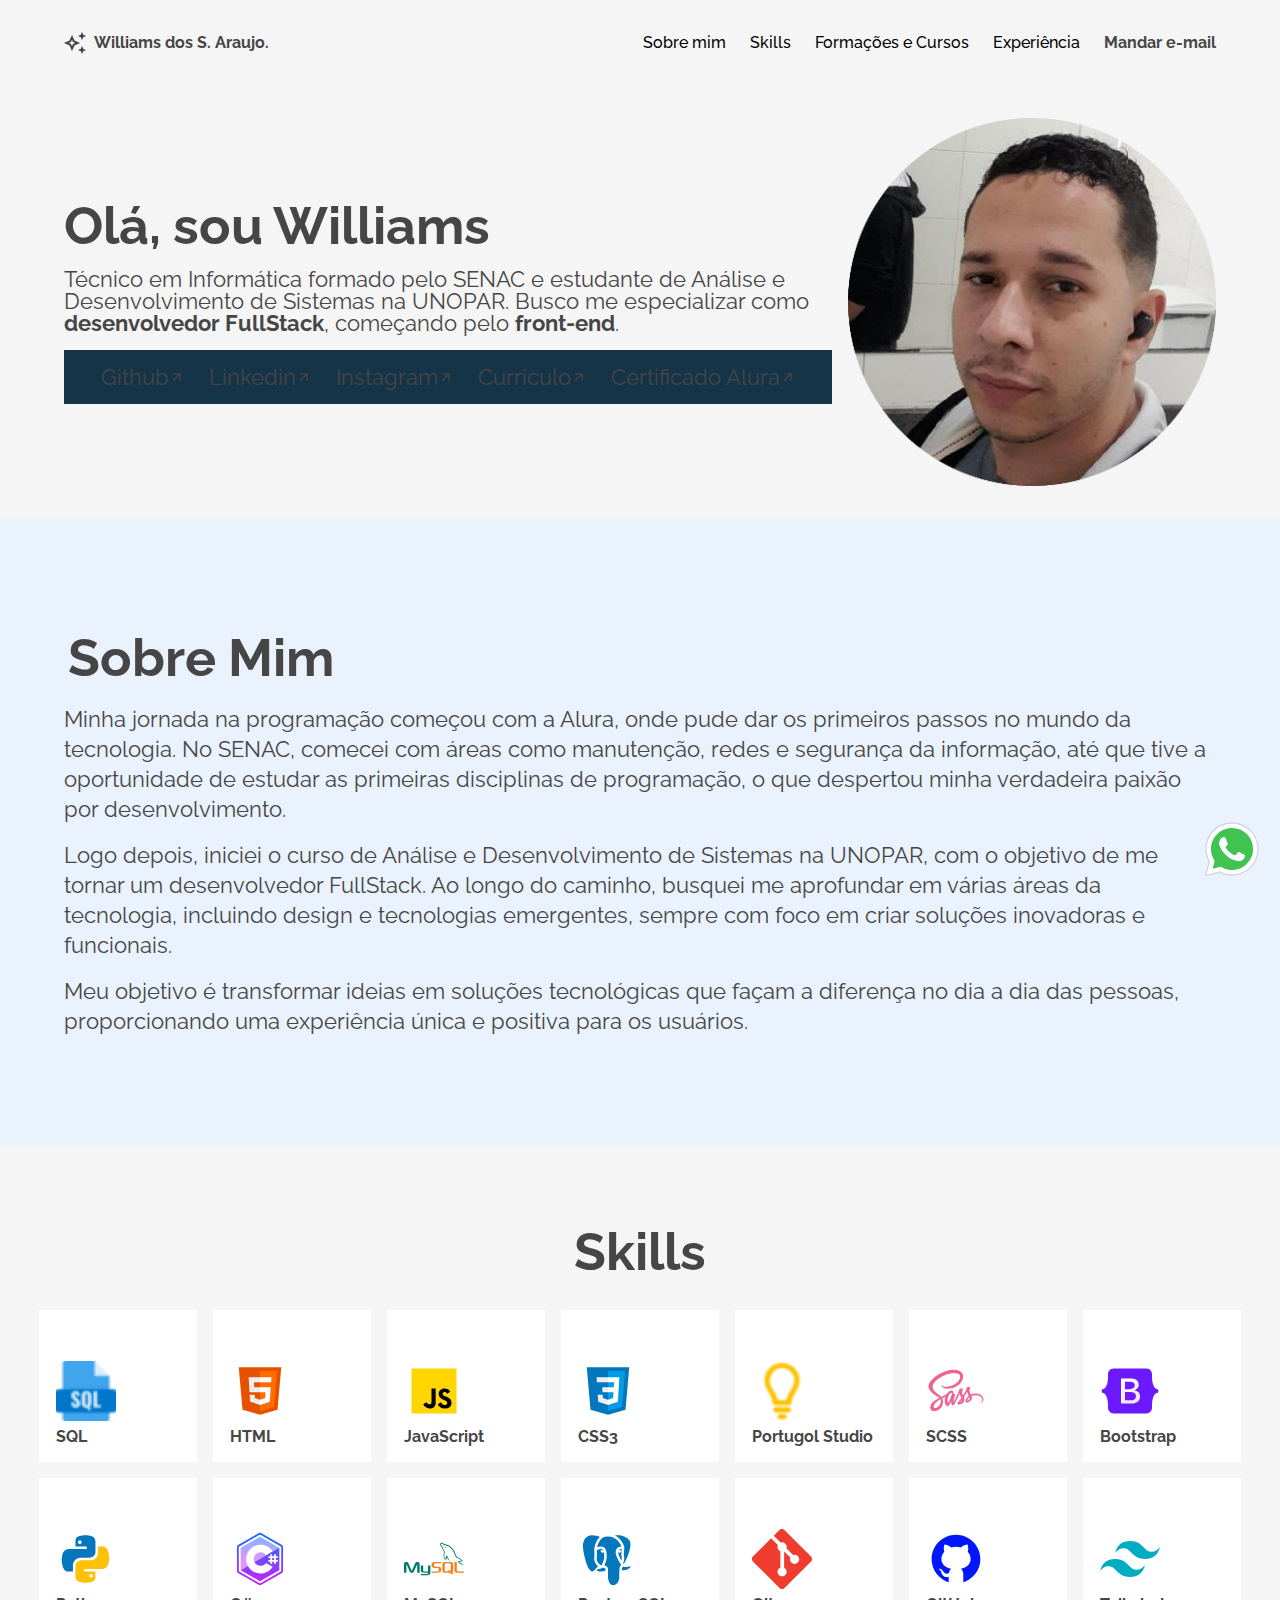
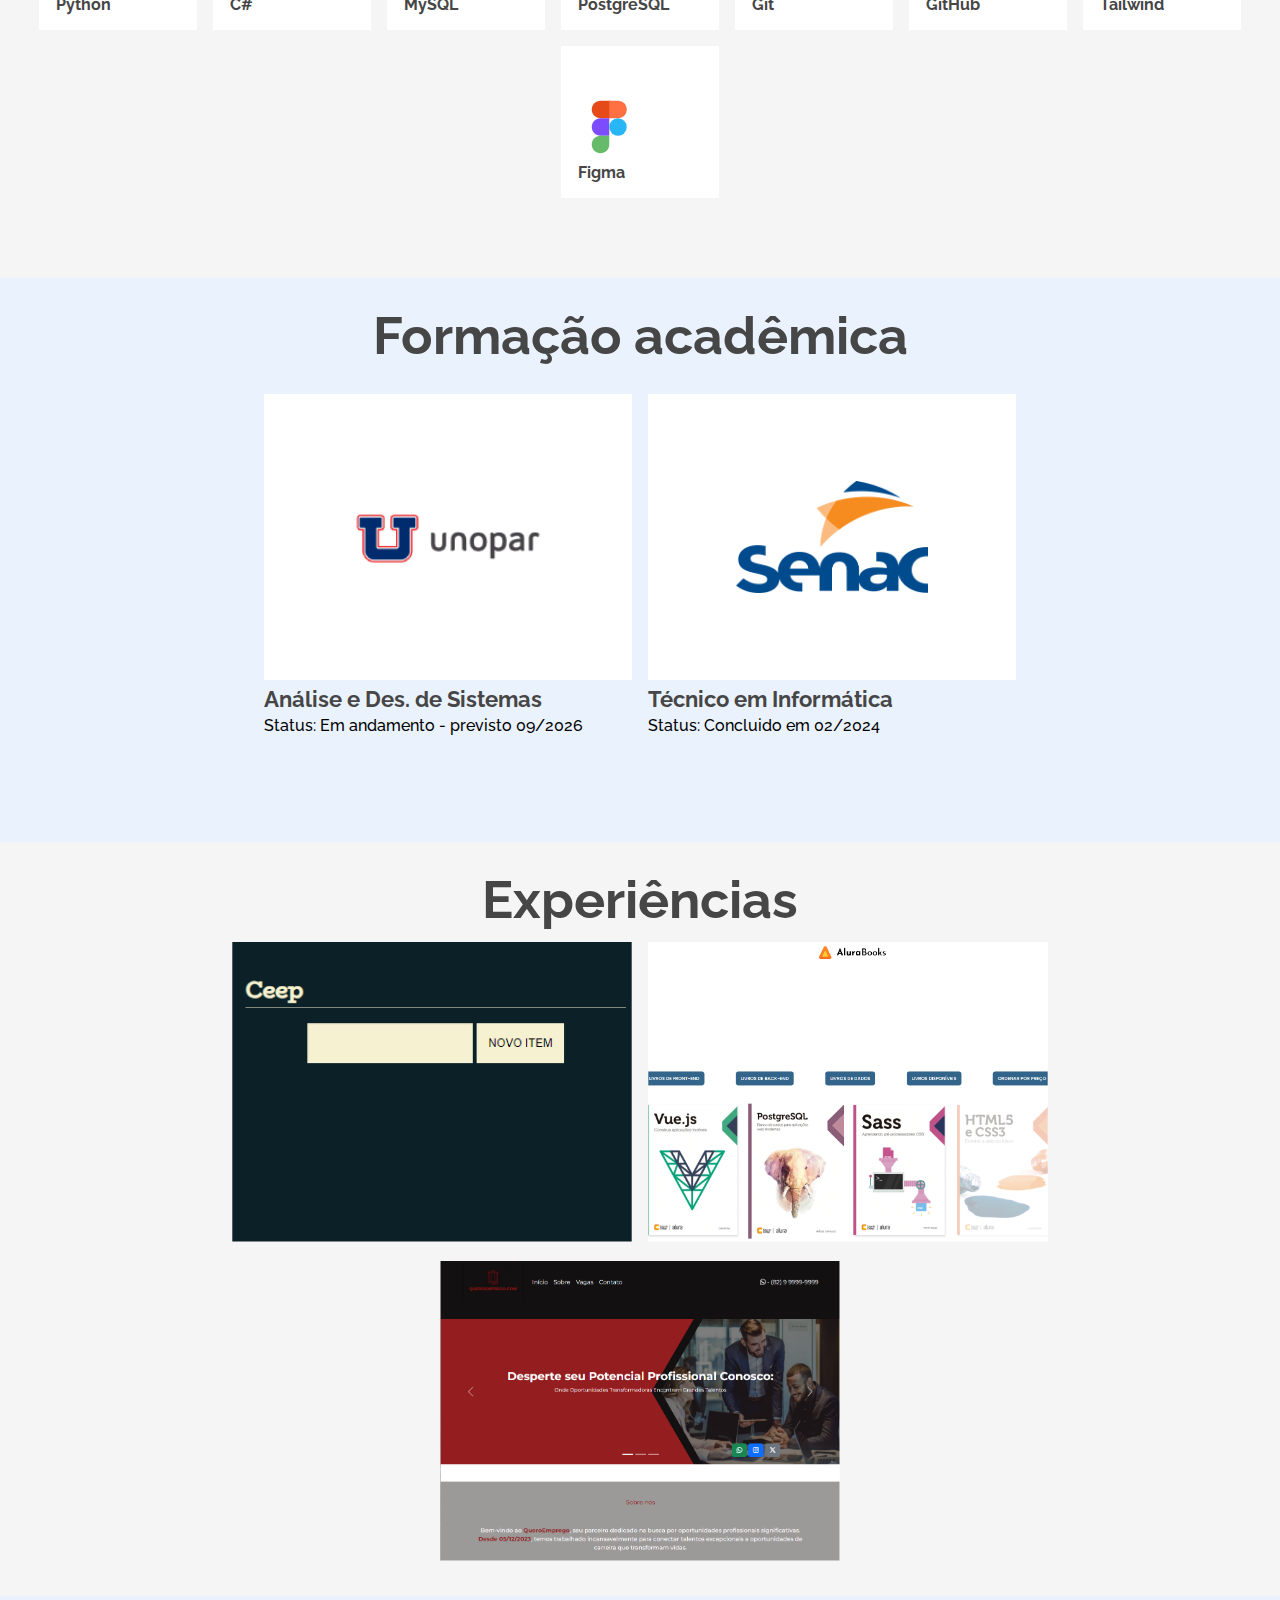
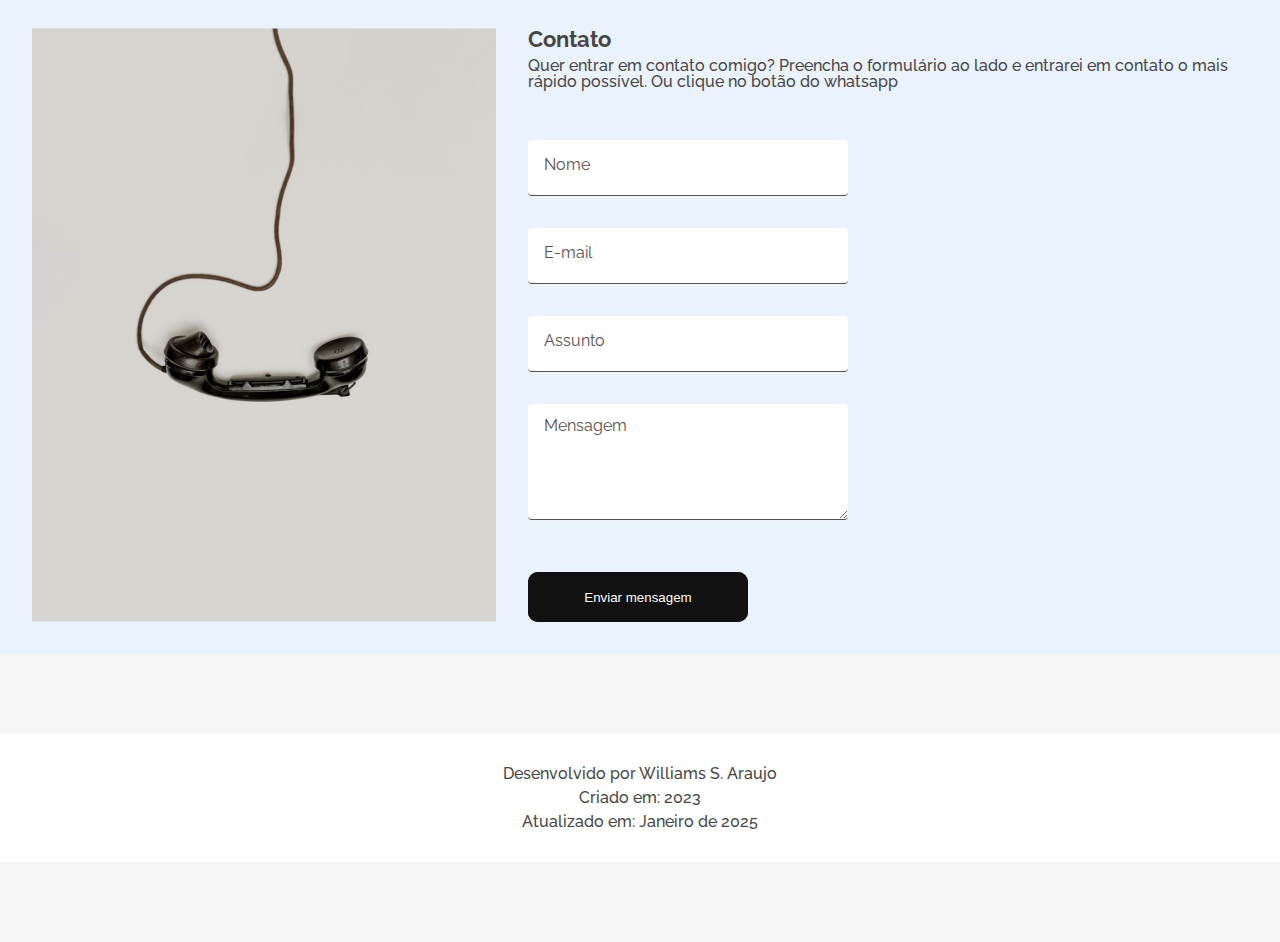
==== commit 19cece71: "ajuste de tamanho da imagem de experience" ====
--- a/index.html
+++ b/index.html
@@ -187,7 +187,7 @@
                     </div>
                     <div class="experience__info">
                         <h2 class="experience__subtitle">Ceep - criar lista de tarefa</h2>
-                        <span class="experience__text">Curso alura - JavaScript na Web: manipule o DOM com JavaScript</span>
+                        <p class="experience__text">Curso alura - JavaScript na Web: manipule o DOM com JavaScript</p>
     
                         <div class="experience__btns">
                             <a class="btn" href="https://github.com/WilCb/ceep" target="_blank">Repositório</a>
@@ -201,8 +201,8 @@
                     </div>
                     <div class="experience__info">
                         <h2 class="experience__subtitle">JavaScript: métodos de array</h2>
-                        <span class="experience__text">Curso Alura - Pagina de venda fictícia para manipular métodos arrays
-                        </span>
+                        <p class="experience__text">Curso Alura - Pagina de venda fictícia para manipular métodos arrays
+                        </p>
     
                         <div class="experience__btns">
                             <a class="btn" href="https://github.com/WilCb/alurabook" target="_blank">Repositório</a>
@@ -217,9 +217,7 @@
                     </div>
                     <div class="experience__info">
                         <h2 class="experience__subtitle">Projeto Interclasse</h2>
-                        <span class="experience__text">Página de divulgação de vagas de emprego, desenvolvida para obtenção
-                            de nota no curso de T.I. em parceria com a turma de RH, que solicitou a criação de uma
-                            plataforma para busca de oportunidades de trabalho.</span>
+                        <p class="experience__text">Página de divulgação de vagas de emprego, desenvolvida para obtenção de nota no curso de T.I. em parceria com a turma de RH, que solicitou a criação de uma plataforma para busca de oportunidades de trabalho.</p>
     
                         <div class="experience__btns">
                             <a class="btn" href="https://github.com/WilCb/queroemprego" target="_blank">Repositório</a>
--- a/assets/css/style.css
+++ b/assets/css/style.css
@@ -647,10 +647,13 @@
 }
 @media screen and (min-width: 1024px) {
   .experience {
-    padding: 2rem 8rem;
+    padding: 2rem;
   }
   .experience .experience__title {
     font-size: 3.25rem;
+  }
+  .experience .experience__text {
+    text-align: center;
   }
   .experience .experience__container {
     flex-direction: row;
@@ -661,7 +664,7 @@
     align-items: center;
     flex-direction: row;
     gap: 2rem;
-    width: 600px;
+    width: 400px;
   }
   .experience .experience__container .experience__content .experience__box__img {
     width: 100%;
